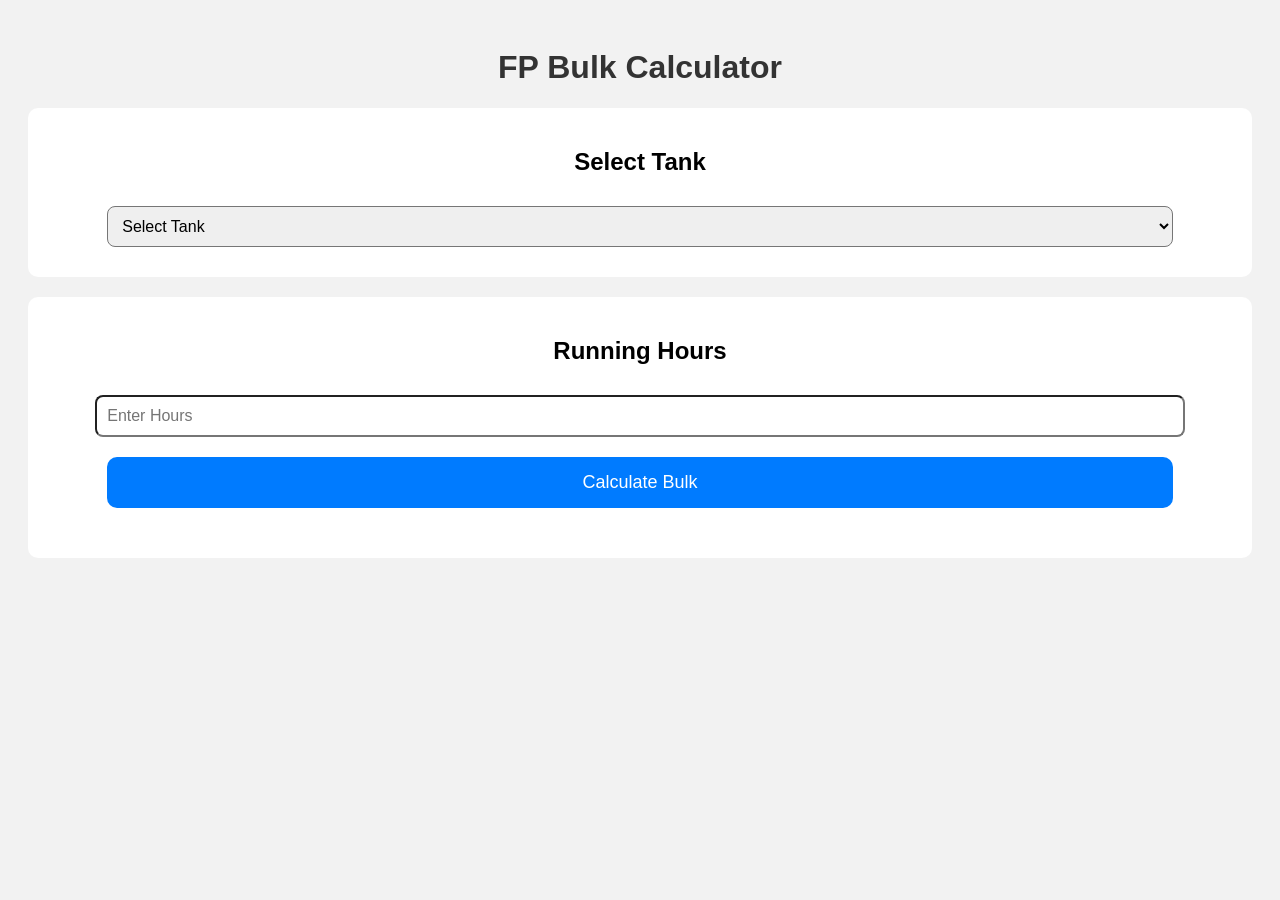
==== index.html @ 9bfe285d "Update index.html" ====
<!DOCTYPE html>
<html>
<head>
  <title>FP Bulk Calculator</title>

  <style>

    body{
      font-family: Arial;
      background:#f2f2f2;
      padding:20px;
      text-align:center;
    }

    h1{
      color:#333;
    }

    .section{
      background:white;
      padding:20px;
      margin-top:20px;
      border-radius:10px;
    }

    button{
      width:90%;
      padding:15px;
      margin:10px;
      font-size:18px;
      border:none;
      border-radius:10px;
      background:#007bff;
      color:white;
    }

    select,input{
      width:90%;
      padding:10px;
      margin:10px;
      font-size:16px;
      border-radius:8px;
    }

    label{
      display:block;
      margin-top:15px;
      font-size:18px;
    }

    .skuBox{
      margin-bottom:20px;
    }

    #result{
      font-size:24px;
      font-weight:bold;
      color:green;
      margin-top:20px;
    }

  </style>
</head>

<body>

<h1>FP Bulk Calculator</h1>

<div class="section">

  <h2>Select Tank</h2>

  <select id="tankSelect" onchange="showLines()">
    <option value="">Select Tank</option>
    <option value="fp01">FP01</option>
    <option value="fp02">FP02 / Ronchi</option>
    <option value="fp03">FP03</option>
  </select>

</div>

<!-- FP01 -->
<div class="section" id="fp01" style="display:none;">

  <h2>FP01 Lines</h2>

  <div class="skuBox">
    <label>Pouch01</label>
    <select class="sku">
      <option value="0">Select SKU</option>
      <option value="3900">0.5kg (130)</option>
      <option value="6630">0.85kg (130)</option>
      <option value="2400">1kg (40)</option>
      <option value="7800">1kg (130)</option>
      <option value="3720">2kg (31)</option>
      <option value="8250">2.5kg (55)</option>
      <option value="4500">3kg (25)</option>
      <option value="4800">3.2kg (25)</option>
      <option value="5040">4kg (21)</option>
    </select>
  </div>

  <div class="skuBox">
    <label>Pouch02</label>
    <select class="sku">
      <option value="0">Select SKU</option>
      <option value="3900">0.5kg (130)</option>
      <option value="6630">0.85kg (130)</option>
      <option value="2400">1kg (40)</option>
      <option value="7800">1kg (130)</option>
      <option value="3720">2kg (31)</option>
      <option value="8250">2.5kg (55)</option>
      <option value="4500">3kg (25)</option>
      <option value="4800">3.2kg (25)</option>
      <option value="5040">4kg (21)</option>
    </select>
  </div>

  <div class="skuBox">
    <label>Pouch03</label>
    <select class="sku">
      <option value="0">Select SKU</option>
      <option value="3900">0.5kg (130)</option>
      <option value="6630">0.85kg (130)</option>
      <option value="2400">1kg (40)</option>
      <option value="7800">1kg (130)</option>
      <option value="3720">2kg (31)</option>
      <option value="8250">2.5kg (55)</option>
      <option value="4500">3kg (25)</option>
      <option value="4800">3.2kg (25)</option>
      <option value="5040">4kg (21)</option>
    </select>
  </div>

</div>

<!-- FP02 -->
<div class="section" id="fp02" style="display:none;">

  <h2>FP02 / Ronchi</h2>

  <div class="skuBox">
    <label>Ronchi Filler</label>
    <select class="sku">
      <option value="0">Select SKU</option>
      <option value="165">0.05kg (55)</option>
      <option value="300">0.05kg (100)</option>
    </select>
  </div>

  <div class="skuBox">
    <label>Sachet01</label>
    <select class="sku">
      <option value="0">Select SKU</option>
      <option value="165">0.05kg (55)</option>
      <option value="300">0.05kg (100)</option>
    </select>
  </div>

  <div class="skuBox">
    <label>Sachet02</label>
    <select class="sku">
      <option value="0">Select SKU</option>
      <option value="165">0.05kg (55)</option>
      <option value="300">0.05kg (100)</option>
    </select>
  </div>

  <div class="skuBox">
    <label>Sachet03</label>
    <select class="sku">
      <option value="0">Select SKU</option>
      <option value="165">0.05kg (55)</option>
      <option value="300">0.05kg (100)</option>
    </select>
  </div>

</div>

<!-- FP03 -->
<div class="section" id="fp03" style="display:none;">

  <h2>FP03 Lines</h2>

  <div class="skuBox">
    <label>Pouch04</label>
    <select class="sku">
      <option value="0">Select SKU</option>
      <option value="3900">0.5kg (130)</option>
      <option value="6630">0.85kg (130)</option>
      <option value="2400">1kg (40)</option>
      <option value="7800">1kg (130)</option>
      <option value="3720">2kg (31)</option>
      <option value="8250">2.5kg (55)</option>
      <option value="4500">3kg (25)</option>
      <option value="4800">3.2kg (25)</option>
      <option value="5040">4kg (21)</option>
    </select>
  </div>

  <div class="skuBox">
    <label>Pouch05</label>
    <select class="sku">
      <option value="0">Select SKU</option>
      <option value="3900">0.5kg (130)</option>
      <option value="6630">0.85kg (130)</option>
      <option value="2400">1kg (40)</option>
      <option value="7800">1kg (130)</option>
      <option value="3720">2kg (31)</option>
      <option value="8250">2.5kg (55)</option>
      <option value="4500">3kg (25)</option>
      <option value="4800">3.2kg (25)</option>
      <option value="5040">4kg (21)</option>
    </select>
  </div>

  <div class="skuBox">
    <label>Pouch06</label>
    <select class="sku">
      <option value="0">Select SKU</option>
      <option value="3900">0.5kg (130)</option>
      <option value="6630">0.85kg (130)</option>
      <option value="2400">1kg (40)</option>
      <option value="7800">1kg (130)</option>
      <option value="3720">2kg (31)</option>
      <option value="8250">2.5kg (55)</option>
      <option value="4500">3kg (25)</option>
      <option value="4800">3.2kg (25)</option>
      <option value="5040">4kg (21)</option>
    </select>
  </div>

</div>

<!-- Hours -->
<div class="section">

  <h2>Running Hours</h2>

  <input type="number" id="hours" placeholder="Enter Hours">

  <button onclick="calculateBulk()">Calculate Bulk</button>

  <div id="result"></div>

</div>

<script>

function showLines(){

  document.getElementById("fp01").style.display = "none";
  document.getElementById("fp02").style.display = "none";
  document.getElementById("fp03").style.display = "none";

  let tank = document.getElementById("tankSelect").value;

  if(tank){
    document.getElementById(tank).style.display = "block";
  }

}

function calculateBulk(){

  let hours = Number(document.getElementById("hours").value);

  let total = 0;

  let allSku = document.querySelectorAll(".sku");

  allSku.forEach(function(dropdown){

    total += Number(dropdown.value);

  });

  total = total * hours;

  let mt = total / 1000;

  document.getElementById("result").innerHTML =
    "Total Bulk = " + total.toLocaleString() + " KG<br><br>" +
    "Total Bulk = " + mt.toFixed(2) + " MT";

}

</script>

</body>
</html>
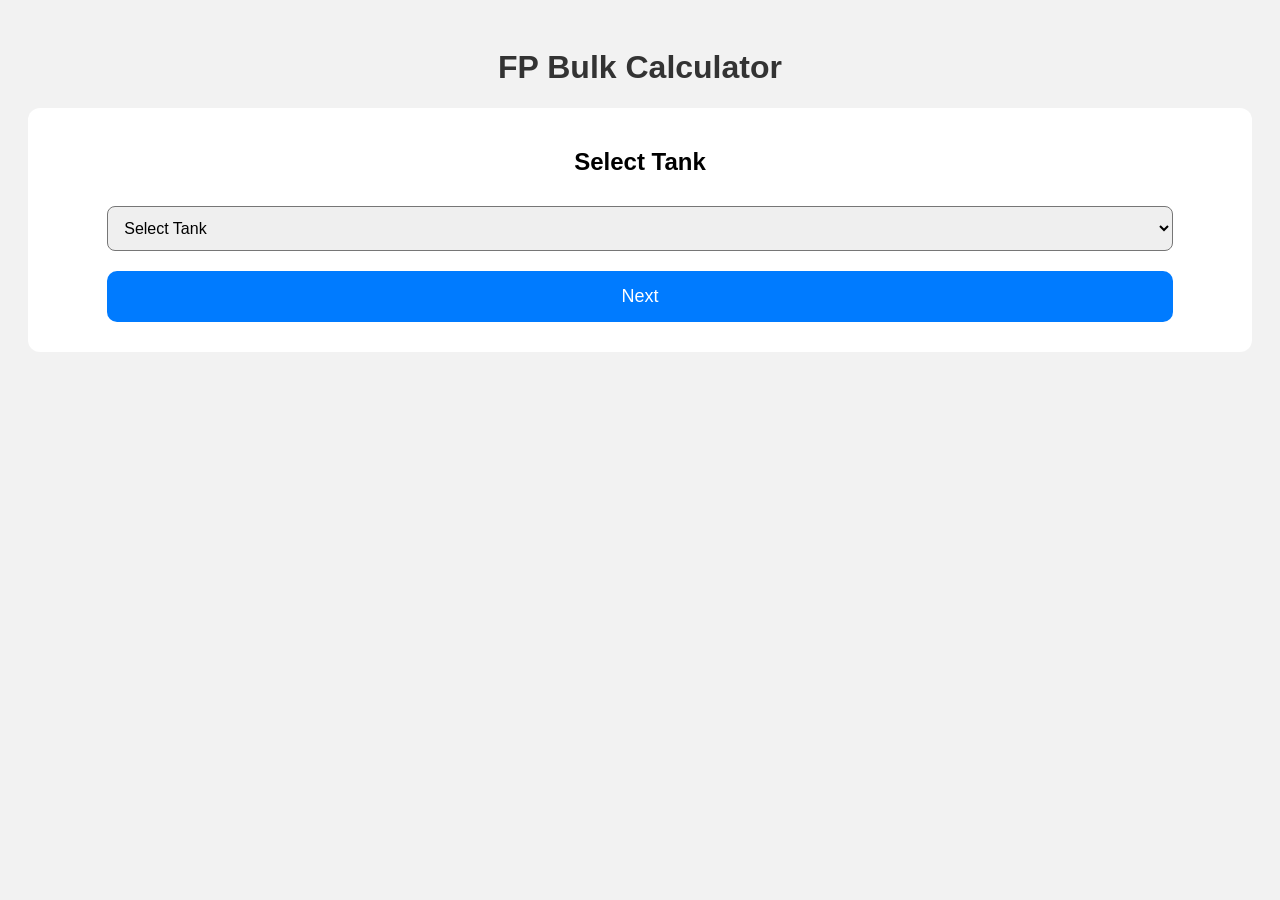
==== commit a0163261: "Update index.html" ====
--- a/index.html
+++ b/index.html
@@ -16,11 +16,11 @@
       color:#333;
     }
 
-    .section{
+    .box{
       background:white;
       padding:20px;
       margin-top:20px;
-      border-radius:10px;
+      border-radius:12px;
     }
 
     button{
@@ -36,7 +36,7 @@
 
     select,input{
       width:90%;
-      padding:10px;
+      padding:12px;
       margin:10px;
       font-size:16px;
       border-radius:8px;
@@ -44,18 +44,14 @@
 
     label{
       display:block;
-      margin-top:15px;
+      margin:10px;
       font-size:18px;
-    }
-
-    .skuBox{
-      margin-bottom:20px;
     }
 
     #result{
       font-size:24px;
+      color:green;
       font-weight:bold;
-      color:green;
       margin-top:20px;
     }
 
@@ -66,180 +62,66 @@
 
 <h1>FP Bulk Calculator</h1>
 
-<div class="section">
+<!-- STEP 1 -->
+
+<div class="box" id="step1">
 
   <h2>Select Tank</h2>
 
-  <select id="tankSelect" onchange="showLines()">
+  <select id="tank">
+
     <option value="">Select Tank</option>
     <option value="fp01">FP01</option>
     <option value="fp02">FP02 / Ronchi</option>
     <option value="fp03">FP03</option>
+
   </select>
 
-</div>
-
-<!-- FP01 -->
-<div class="section" id="fp01" style="display:none;">
-
-  <h2>FP01 Lines</h2>
-
-  <div class="skuBox">
-    <label>Pouch01</label>
-    <select class="sku">
-      <option value="0">Select SKU</option>
-      <option value="3900">0.5kg (130)</option>
-      <option value="6630">0.85kg (130)</option>
-      <option value="2400">1kg (40)</option>
-      <option value="7800">1kg (130)</option>
-      <option value="3720">2kg (31)</option>
-      <option value="8250">2.5kg (55)</option>
-      <option value="4500">3kg (25)</option>
-      <option value="4800">3.2kg (25)</option>
-      <option value="5040">4kg (21)</option>
-    </select>
-  </div>
-
-  <div class="skuBox">
-    <label>Pouch02</label>
-    <select class="sku">
-      <option value="0">Select SKU</option>
-      <option value="3900">0.5kg (130)</option>
-      <option value="6630">0.85kg (130)</option>
-      <option value="2400">1kg (40)</option>
-      <option value="7800">1kg (130)</option>
-      <option value="3720">2kg (31)</option>
-      <option value="8250">2.5kg (55)</option>
-      <option value="4500">3kg (25)</option>
-      <option value="4800">3.2kg (25)</option>
-      <option value="5040">4kg (21)</option>
-    </select>
-  </div>
-
-  <div class="skuBox">
-    <label>Pouch03</label>
-    <select class="sku">
-      <option value="0">Select SKU</option>
-      <option value="3900">0.5kg (130)</option>
-      <option value="6630">0.85kg (130)</option>
-      <option value="2400">1kg (40)</option>
-      <option value="7800">1kg (130)</option>
-      <option value="3720">2kg (31)</option>
-      <option value="8250">2.5kg (55)</option>
-      <option value="4500">3kg (25)</option>
-      <option value="4800">3.2kg (25)</option>
-      <option value="5040">4kg (21)</option>
-    </select>
-  </div>
-
-</div>
-
-<!-- FP02 -->
-<div class="section" id="fp02" style="display:none;">
-
-  <h2>FP02 / Ronchi</h2>
-
-  <div class="skuBox">
-    <label>Ronchi Filler</label>
-    <select class="sku">
-      <option value="0">Select SKU</option>
-      <option value="165">0.05kg (55)</option>
-      <option value="300">0.05kg (100)</option>
-    </select>
-  </div>
-
-  <div class="skuBox">
-    <label>Sachet01</label>
-    <select class="sku">
-      <option value="0">Select SKU</option>
-      <option value="165">0.05kg (55)</option>
-      <option value="300">0.05kg (100)</option>
-    </select>
-  </div>
-
-  <div class="skuBox">
-    <label>Sachet02</label>
-    <select class="sku">
-      <option value="0">Select SKU</option>
-      <option value="165">0.05kg (55)</option>
-      <option value="300">0.05kg (100)</option>
-    </select>
-  </div>
-
-  <div class="skuBox">
-    <label>Sachet03</label>
-    <select class="sku">
-      <option value="0">Select SKU</option>
-      <option value="165">0.05kg (55)</option>
-      <option value="300">0.05kg (100)</option>
-    </select>
-  </div>
-
-</div>
-
-<!-- FP03 -->
-<div class="section" id="fp03" style="display:none;">
-
-  <h2>FP03 Lines</h2>
-
-  <div class="skuBox">
-    <label>Pouch04</label>
-    <select class="sku">
-      <option value="0">Select SKU</option>
-      <option value="3900">0.5kg (130)</option>
-      <option value="6630">0.85kg (130)</option>
-      <option value="2400">1kg (40)</option>
-      <option value="7800">1kg (130)</option>
-      <option value="3720">2kg (31)</option>
-      <option value="8250">2.5kg (55)</option>
-      <option value="4500">3kg (25)</option>
-      <option value="4800">3.2kg (25)</option>
-      <option value="5040">4kg (21)</option>
-    </select>
-  </div>
-
-  <div class="skuBox">
-    <label>Pouch05</label>
-    <select class="sku">
-      <option value="0">Select SKU</option>
-      <option value="3900">0.5kg (130)</option>
-      <option value="6630">0.85kg (130)</option>
-      <option value="2400">1kg (40)</option>
-      <option value="7800">1kg (130)</option>
-      <option value="3720">2kg (31)</option>
-      <option value="8250">2.5kg (55)</option>
-      <option value="4500">3kg (25)</option>
-      <option value="4800">3.2kg (25)</option>
-      <option value="5040">4kg (21)</option>
-    </select>
-  </div>
-
-  <div class="skuBox">
-    <label>Pouch06</label>
-    <select class="sku">
-      <option value="0">Select SKU</option>
-      <option value="3900">0.5kg (130)</option>
-      <option value="6630">0.85kg (130)</option>
-      <option value="2400">1kg (40)</option>
-      <option value="7800">1kg (130)</option>
-      <option value="3720">2kg (31)</option>
-      <option value="8250">2.5kg (55)</option>
-      <option value="4500">3kg (25)</option>
-      <option value="4800">3.2kg (25)</option>
-      <option value="5040">4kg (21)</option>
-    </select>
-  </div>
-
-</div>
-
-<!-- Hours -->
-<div class="section">
-
-  <h2>Running Hours</h2>
+  <button onclick="goToLines()">Next</button>
+
+</div>
+
+<!-- STEP 2 -->
+
+<div class="box" id="step2" style="display:none;">
+
+  <h2>Select Running Lines</h2>
+
+  <div id="lineContainer"></div>
+
+  <button onclick="goToSKU()">Next</button>
+
+</div>
+
+<!-- STEP 3 -->
+
+<div class="box" id="step3" style="display:none;">
+
+  <h2>Select SKU</h2>
+
+  <div id="skuContainer"></div>
+
+  <button onclick="goToHours()">Next</button>
+
+</div>
+
+<!-- STEP 4 -->
+
+<div class="box" id="step4" style="display:none;">
+
+  <h2>Enter Running Hours</h2>
 
   <input type="number" id="hours" placeholder="Enter Hours">
 
-  <button onclick="calculateBulk()">Calculate Bulk</button>
+  <button onclick="calculateBulk()">Calculate</button>
+
+</div>
+
+<!-- RESULT -->
+
+<div class="box" id="step5" style="display:none;">
+
+  <h2>Result</h2>
 
   <div id="result"></div>
 
@@ -247,31 +129,153 @@
 
 <script>
 
-function showLines(){
-
-  document.getElementById("fp01").style.display = "none";
-  document.getElementById("fp02").style.display = "none";
-  document.getElementById("fp03").style.display = "none";
-
-  let tank = document.getElementById("tankSelect").value;
-
-  if(tank){
-    document.getElementById(tank).style.display = "block";
+const lineData = {
+
+  fp01: ["Pouch01","Pouch02","Pouch03"],
+
+  fp02: ["Ronchi Filler","Sachet01","Sachet02","Sachet03"],
+
+  fp03: ["Pouch04","Pouch05","Pouch06"]
+
+};
+
+const skuOptions = `
+
+<option value="0">Select SKU</option>
+
+<option value="165">0.05kg (55)</option>
+<option value="300">0.05kg (100)</option>
+
+<option value="3900">0.5kg (130)</option>
+
+<option value="6630">0.85kg (130)</option>
+
+<option value="2400">1kg (40)</option>
+
+<option value="7800">1kg (130)</option>
+
+<option value="3720">2kg (31)</option>
+
+<option value="8250">2.5kg (55)</option>
+
+<option value="4500">3kg (25)</option>
+
+<option value="4800">3.2kg (25)</option>
+
+<option value="5040">4kg (21)</option>
+
+`;
+
+let selectedLines = [];
+
+function goToLines(){
+
+  let tank = document.getElementById("tank").value;
+
+  if(tank == ""){
+    alert("Select Tank");
+    return;
   }
 
+  document.getElementById("step2").style.display = "block";
+
+  let lines = lineData[tank];
+
+  let html = "";
+
+  lines.forEach(function(line){
+
+    html += `
+      <label>
+      <input type="checkbox" value="${line}">
+      ${line}
+      </label>
+    `;
+
+  });
+
+  document.getElementById("lineContainer").innerHTML = html;
+
 }
 
+function goToSKU(){
+
+  selectedLines = [];
+
+  let checkboxes = document.querySelectorAll("#lineContainer input[type='checkbox']:checked");
+
+  if(checkboxes.length == 0){
+    alert("Select At Least One Line");
+    return;
+  }
+
+  checkboxes.forEach(function(cb){
+
+    selectedLines.push(cb.value);
+
+  });
+
+  document.getElementById("step3").style.display = "block";
+
+  let html = "";
+
+  selectedLines.forEach(function(line,index){
+
+    html += `
+      <label>${line}</label>
+
+      <select class="skuSelect">
+
+      ${skuOptions}
+
+      </select>
+    `;
+
+  });
+
+  document.getElementById("skuContainer").innerHTML = html;
+
+}
+
+function goToHours(){
+
+  let allSku = document.querySelectorAll(".skuSelect");
+
+  let valid = true;
+
+  allSku.forEach(function(drop){
+
+    if(drop.value == "0"){
+      valid = false;
+    }
+
+  });
+
+  if(!valid){
+    alert("Select SKU For All Lines");
+    return;
+  }
+
+  document.getElementById("step4").style.display = "block";
+
+}
+
 function calculateBulk(){
 
   let hours = Number(document.getElementById("hours").value);
 
+  if(hours <= 0){
+    alert("Enter Valid Hours");
+    return;
+  }
+
   let total = 0;
 
-  let allSku = document.querySelectorAll(".sku");
-
-  allSku.forEach(function(dropdown){
-
-    total += Number(dropdown.value);
+  let allSku = document.querySelectorAll(".skuSelect");
+
+  allSku.forEach(function(drop){
+
+    total += Number(drop.value);
 
   });
 
@@ -279,9 +283,17 @@
 
   let mt = total / 1000;
 
+  document.getElementById("step5").style.display = "block";
+
   document.getElementById("result").innerHTML =
-    "Total Bulk = " + total.toLocaleString() + " KG<br><br>" +
-    "Total Bulk = " + mt.toFixed(2) + " MT";
+
+  "Total Bulk = " +
+  total.toLocaleString() +
+  " KG <br><br>" +
+
+  "Total Bulk = " +
+  mt.toFixed(2) +
+  " MT";
 
 }
 
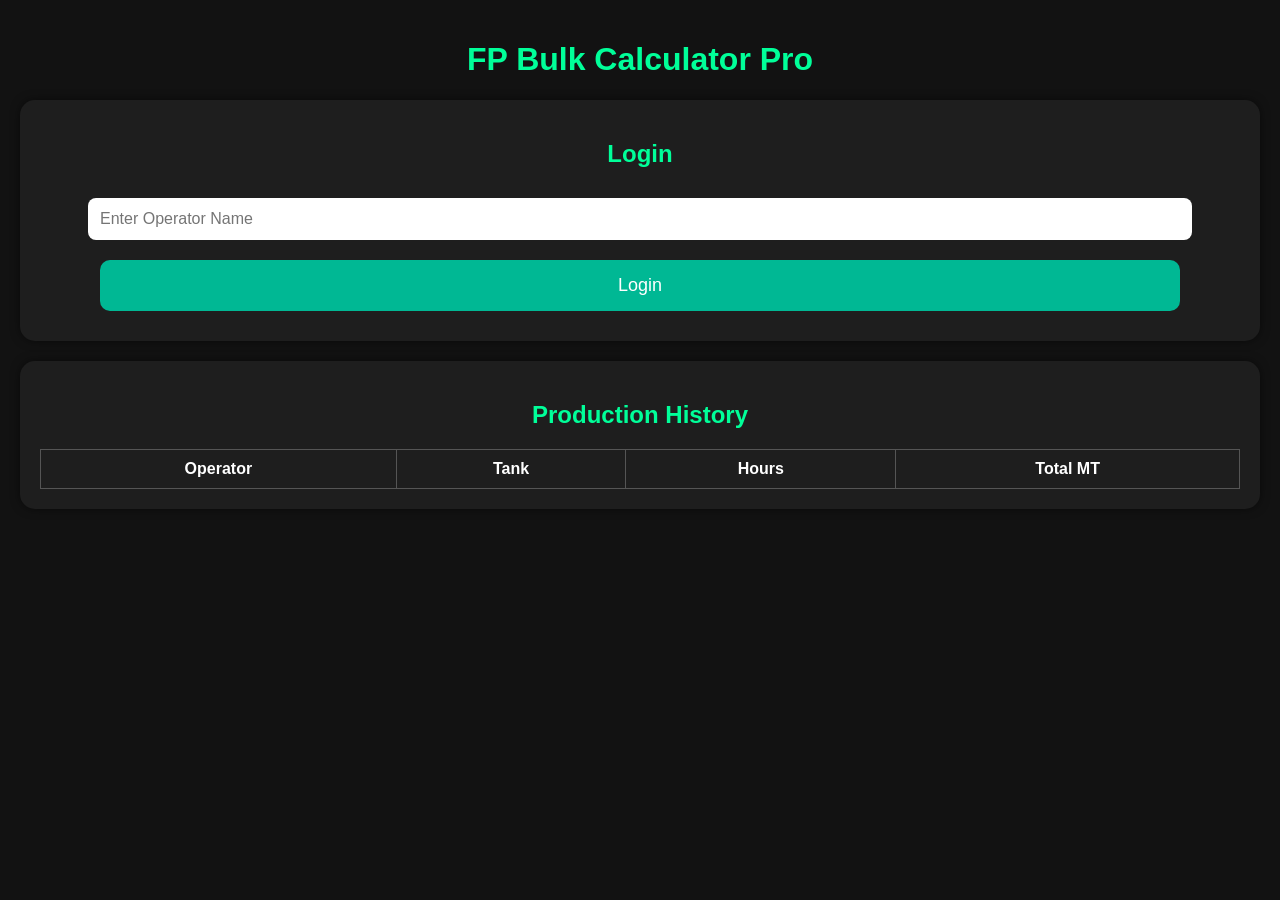
==== commit 92d61fd2: "Update index.html" ====
--- a/index.html
+++ b/index.html
@@ -1,26 +1,29 @@
 <!DOCTYPE html>
 <html>
 <head>
-  <title>FP Bulk Calculator</title>
+  <title>FP Bulk Calculator Pro</title>
 
   <style>
 
     body{
       font-family: Arial;
-      background:#f2f2f2;
+      background:#121212;
+      color:white;
       padding:20px;
       text-align:center;
-    }
-
-    h1{
-      color:#333;
+      margin:0;
+    }
+
+    h1,h2,h3{
+      color:#00ff99;
     }
 
     .box{
-      background:white;
+      background:#1e1e1e;
       padding:20px;
       margin-top:20px;
-      border-radius:12px;
+      border-radius:15px;
+      box-shadow:0 0 10px rgba(0,0,0,0.5);
     }
 
     button{
@@ -30,8 +33,13 @@
       font-size:18px;
       border:none;
       border-radius:10px;
-      background:#007bff;
+      background:#00b894;
       color:white;
+      cursor:pointer;
+    }
+
+    button:hover{
+      background:#019875;
     }
 
     select,input{
@@ -40,6 +48,7 @@
       margin:10px;
       font-size:16px;
       border-radius:8px;
+      border:none;
     }
 
     label{
@@ -49,10 +58,24 @@
     }
 
     #result{
-      font-size:24px;
-      color:green;
-      font-weight:bold;
+      text-align:left;
+      padding:10px;
+      line-height:1.8;
+      font-size:18px;
+    }
+
+    table{
+      width:100%;
+      border-collapse:collapse;
       margin-top:20px;
+    }
+
+    table,th,td{
+      border:1px solid #555;
+    }
+
+    th,td{
+      padding:10px;
     }
 
   </style>
@@ -60,19 +83,34 @@
 
 <body>
 
-<h1>FP Bulk Calculator</h1>
+<h1>FP Bulk Calculator Pro</h1>
+
+<!-- LOGIN -->
+
+<div class="box" id="loginBox">
+
+  <h2>Login</h2>
+
+  <input type="text" id="operatorName" placeholder="Enter Operator Name">
+
+  <button onclick="login()">Login</button>
+
+</div>
 
 <!-- STEP 1 -->
 
-<div class="box" id="step1">
+<div class="box" id="step1" style="display:none;">
 
   <h2>Select Tank</h2>
 
   <select id="tank">
 
     <option value="">Select Tank</option>
+
     <option value="fp01">FP01</option>
+
     <option value="fp02">FP02 / Ronchi</option>
+
     <option value="fp03">FP03</option>
 
   </select>
@@ -89,6 +127,8 @@
 
   <div id="lineContainer"></div>
 
+  <button onclick="backTo1()">Back</button>
+
   <button onclick="goToSKU()">Next</button>
 
 </div>
@@ -101,6 +141,8 @@
 
   <div id="skuContainer"></div>
 
+  <button onclick="backTo2()">Back</button>
+
   <button onclick="goToHours()">Next</button>
 
 </div>
@@ -109,10 +151,12 @@
 
 <div class="box" id="step4" style="display:none;">
 
-  <h2>Enter Running Hours</h2>
+  <h2>Running Hours</h2>
 
   <input type="number" id="hours" placeholder="Enter Hours">
 
+  <button onclick="backTo3()">Back</button>
+
   <button onclick="calculateBulk()">Calculate</button>
 
 </div>
@@ -121,21 +165,54 @@
 
 <div class="box" id="step5" style="display:none;">
 
-  <h2>Result</h2>
+  <h2>Production Result</h2>
 
   <div id="result"></div>
 
+  <button onclick="downloadPDF()">Download PDF</button>
+
+  <button onclick="downloadExcel()">Download Excel</button>
+
+  <button onclick="resetAll()">Reset</button>
+
+</div>
+
+<!-- HISTORY -->
+
+<div class="box">
+
+  <h2>Production History</h2>
+
+  <table>
+
+    <thead>
+
+      <tr>
+
+        <th>Operator</th>
+        <th>Tank</th>
+        <th>Hours</th>
+        <th>Total MT</th>
+
+      </tr>
+
+    </thead>
+
+    <tbody id="historyTable"></tbody>
+
+  </table>
+
 </div>
 
 <script>
 
 const lineData = {
 
-  fp01: ["Pouch01","Pouch02","Pouch03"],
-
-  fp02: ["Ronchi Filler","Sachet01","Sachet02","Sachet03"],
-
-  fp03: ["Pouch04","Pouch05","Pouch06"]
+  fp01:["Pouch01","Pouch02","Pouch03"],
+
+  fp02:["Ronchi Filler","Sachet01","Sachet02","Sachet03"],
+
+  fp03:["Pouch04","Pouch05","Pouch06"]
 
 };
 
@@ -167,6 +244,25 @@
 `;
 
 let selectedLines = [];
+
+let operator = "";
+
+let finalResultText = "";
+
+function login(){
+
+  operator = document.getElementById("operatorName").value;
+
+  if(operator == ""){
+    alert("Enter Operator Name");
+    return;
+  }
+
+  document.getElementById("loginBox").style.display = "none";
+
+  document.getElementById("step1").style.display = "block";
+
+}
 
 function goToLines(){
 
@@ -219,7 +315,7 @@
 
   let html = "";
 
-  selectedLines.forEach(function(line,index){
+  selectedLines.forEach(function(line){
 
     html += `
       <label>${line}</label>
@@ -271,29 +367,122 @@
 
   let total = 0;
 
+  let summary = "";
+
   let allSku = document.querySelectorAll(".skuSelect");
 
-  allSku.forEach(function(drop){
+  allSku.forEach(function(drop,index){
 
     total += Number(drop.value);
 
+    let skuName = drop.options[drop.selectedIndex].text;
+
+    summary += `
+      ${selectedLines[index]} → ${skuName}<br>
+    `;
+
   });
 
   total = total * hours;
 
   let mt = total / 1000;
 
+  mt = mt.toFixed(2);
+
+  let tank = document.getElementById("tank").value.toUpperCase();
+
+  finalResultText = `
+
+    Operator : ${operator}<br><br>
+
+    Tank : ${tank}<br><br>
+
+    ${summary}<br>
+
+    Running Hours : ${hours}<br><br>
+
+    Total Bulk :
+    ${total.toLocaleString()} KG<br><br>
+
+    Total Bulk :
+    ${mt} MT
+
+  `;
+
   document.getElementById("step5").style.display = "block";
 
-  document.getElementById("result").innerHTML =
-
-  "Total Bulk = " +
-  total.toLocaleString() +
-  " KG <br><br>" +
-
-  "Total Bulk = " +
-  mt.toFixed(2) +
-  " MT";
+  document.getElementById("result").innerHTML = finalResultText;
+
+  addHistory(operator,tank,hours,mt);
+
+}
+
+function addHistory(operator,tank,hours,mt){
+
+  let row = `
+    <tr>
+      <td>${operator}</td>
+      <td>${tank}</td>
+      <td>${hours}</td>
+      <td>${mt}</td>
+    </tr>
+  `;
+
+  document.getElementById("historyTable").innerHTML += row;
+
+}
+
+function resetAll(){
+
+  location.reload();
+
+}
+
+function backTo1(){
+
+  document.getElementById("step2").style.display = "none";
+
+}
+
+function backTo2(){
+
+  document.getElementById("step3").style.display = "none";
+
+}
+
+function backTo3(){
+
+  document.getElementById("step4").style.display = "none";
+
+}
+
+function downloadPDF(){
+
+  let content = document.getElementById("result").innerText;
+
+  let win = window.open();
+
+  win.document.write("<h1>FP Bulk Report</h1>");
+
+  win.document.write("<p>"+content+"</p>");
+
+  win.print();
+
+}
+
+function downloadExcel(){
+
+  let table = document.querySelector("table").outerHTML;
+
+  let url = 'data:application/vnd.ms-excel,' + encodeURIComponent(table);
+
+  let link = document.createElement("a");
+
+  link.href = url;
+
+  link.download = "production_history.xls";
+
+  link.click();
 
 }
 
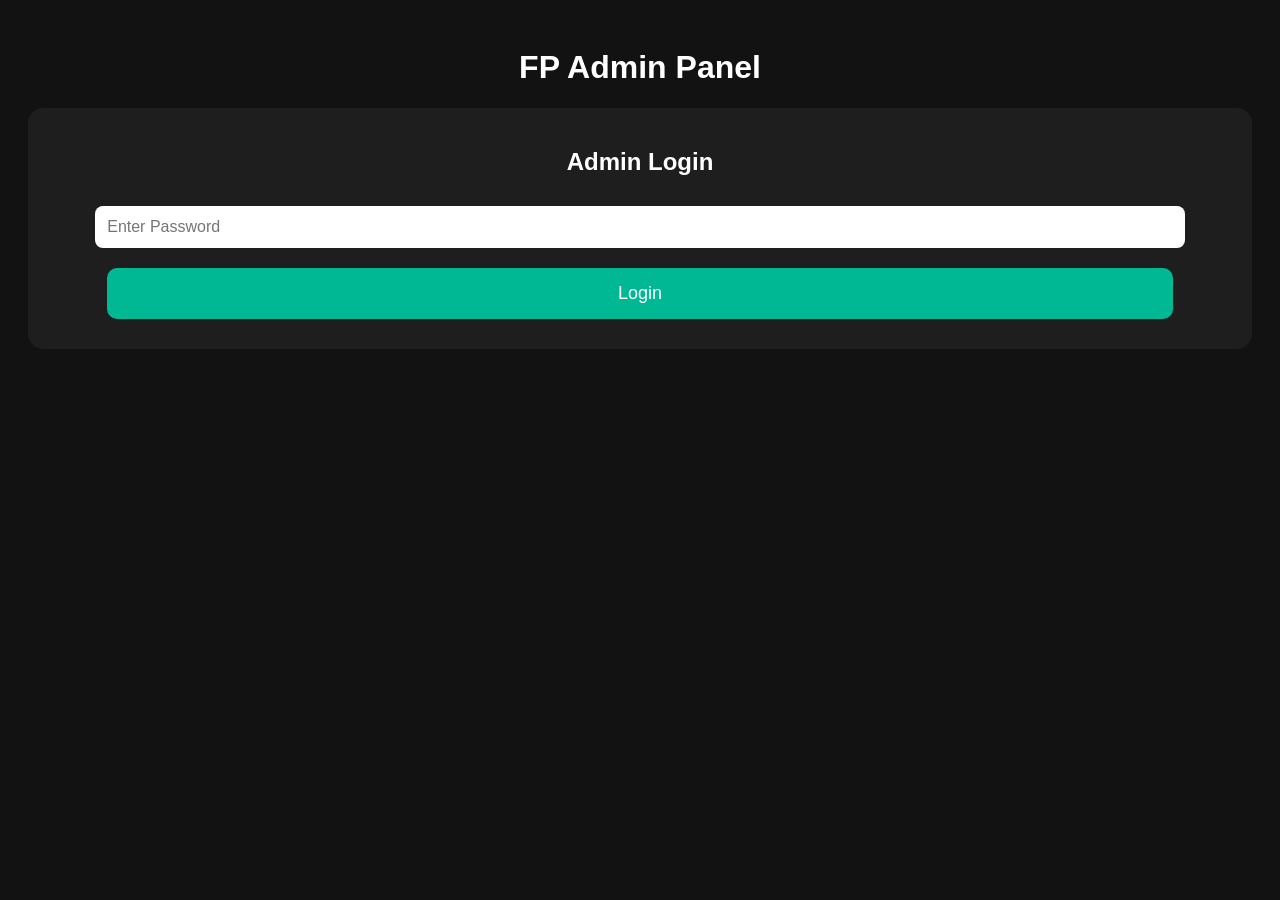
==== commit 403ac7f6: "Update index.html" ====
--- a/index.html
+++ b/index.html
@@ -1,73 +1,49 @@
 <!DOCTYPE html>
 <html>
 <head>
-  <title>FP Bulk Calculator Pro</title>
+  <title>FP Admin Panel</title>
 
   <style>
 
     body{
-      font-family: Arial;
+      font-family:Arial;
       background:#121212;
       color:white;
       padding:20px;
       text-align:center;
-      margin:0;
-    }
-
-    h1,h2,h3{
-      color:#00ff99;
     }
 
     .box{
       background:#1e1e1e;
       padding:20px;
+      border-radius:15px;
       margin-top:20px;
-      border-radius:15px;
-      box-shadow:0 0 10px rgba(0,0,0,0.5);
+    }
+
+    input{
+      width:90%;
+      padding:12px;
+      margin:10px;
+      border:none;
+      border-radius:8px;
+      font-size:16px;
     }
 
     button{
       width:90%;
       padding:15px;
       margin:10px;
-      font-size:18px;
       border:none;
       border-radius:10px;
       background:#00b894;
       color:white;
-      cursor:pointer;
-    }
-
-    button:hover{
-      background:#019875;
-    }
-
-    select,input{
-      width:90%;
-      padding:12px;
-      margin:10px;
-      font-size:16px;
-      border-radius:8px;
-      border:none;
-    }
-
-    label{
-      display:block;
-      margin:10px;
-      font-size:18px;
-    }
-
-    #result{
-      text-align:left;
-      padding:10px;
-      line-height:1.8;
       font-size:18px;
     }
 
     table{
       width:100%;
+      margin-top:20px;
       border-collapse:collapse;
-      margin-top:20px;
     }
 
     table,th,td{
@@ -83,406 +59,182 @@
 
 <body>
 
-<h1>FP Bulk Calculator Pro</h1>
+<h1>FP Admin Panel</h1>
 
 <!-- LOGIN -->
 
 <div class="box" id="loginBox">
 
-  <h2>Login</h2>
-
-  <input type="text" id="operatorName" placeholder="Enter Operator Name">
+  <h2>Admin Login</h2>
+
+  <input type="password" id="password" placeholder="Enter Password">
 
   <button onclick="login()">Login</button>
 
 </div>
 
-<!-- STEP 1 -->
-
-<div class="box" id="step1" style="display:none;">
-
-  <h2>Select Tank</h2>
-
-  <select id="tank">
-
-    <option value="">Select Tank</option>
-
-    <option value="fp01">FP01</option>
-
-    <option value="fp02">FP02 / Ronchi</option>
-
-    <option value="fp03">FP03</option>
-
-  </select>
-
-  <button onclick="goToLines()">Next</button>
+<!-- ADMIN PANEL -->
+
+<div class="box" id="adminPanel" style="display:none;">
+
+  <h2>Add New SKU</h2>
+
+  <input type="text" id="skuName" placeholder="SKU Name Example: 5kg (20)">
+
+  <input type="number" id="skuValue" placeholder="KG/Hour Value">
+
+  <button onclick="addSKU()">Add SKU</button>
+
+  <h2>SKU List</h2>
+
+  <table>
+
+    <thead>
+
+      <tr>
+
+        <th>SKU Name</th>
+        <th>KG/Hour</th>
+        <th>Delete</th>
+
+      </tr>
+
+    </thead>
+
+    <tbody id="skuTable"></tbody>
+
+  </table>
 
 </div>
 
-<!-- STEP 2 -->
-
-<div class="box" id="step2" style="display:none;">
-
-  <h2>Select Running Lines</h2>
-
-  <div id="lineContainer"></div>
-
-  <button onclick="backTo1()">Back</button>
-
-  <button onclick="goToSKU()">Next</button>
-
-</div>
-
-<!-- STEP 3 -->
-
-<div class="box" id="step3" style="display:none;">
-
-  <h2>Select SKU</h2>
-
-  <div id="skuContainer"></div>
-
-  <button onclick="backTo2()">Back</button>
-
-  <button onclick="goToHours()">Next</button>
-
-</div>
-
-<!-- STEP 4 -->
-
-<div class="box" id="step4" style="display:none;">
-
-  <h2>Running Hours</h2>
-
-  <input type="number" id="hours" placeholder="Enter Hours">
-
-  <button onclick="backTo3()">Back</button>
-
-  <button onclick="calculateBulk()">Calculate</button>
-
-</div>
-
-<!-- RESULT -->
-
-<div class="box" id="step5" style="display:none;">
-
-  <h2>Production Result</h2>
-
-  <div id="result"></div>
-
-  <button onclick="downloadPDF()">Download PDF</button>
-
-  <button onclick="downloadExcel()">Download Excel</button>
-
-  <button onclick="resetAll()">Reset</button>
-
-</div>
-
-<!-- HISTORY -->
-
-<div class="box">
-
-  <h2>Production History</h2>
-
-  <table>
-
-    <thead>
+<script>
+
+const adminPassword = "admin123";
+
+let skuData = JSON.parse(localStorage.getItem("skuData")) || [
+
+  {name:"0.05kg (55)",value:165},
+  {name:"0.05kg (100)",value:300},
+
+  {name:"0.5kg (130)",value:3900},
+
+  {name:"0.85kg (130)",value:6630},
+
+  {name:"1kg (40)",value:2400},
+  {name:"1kg (130)",value:7800},
+
+  {name:"2kg (31)",value:3720},
+
+  {name:"2.5kg (55)",value:8250},
+
+  {name:"3kg (25)",value:4500},
+
+  {name:"3.2kg (25)",value:4800},
+
+  {name:"4kg (21)",value:5040}
+
+];
+
+function login(){
+
+  let pass = document.getElementById("password").value;
+
+  if(pass == adminPassword){
+
+    document.getElementById("loginBox").style.display = "none";
+
+    document.getElementById("adminPanel").style.display = "block";
+
+    showSKU();
+
+  }
+
+  else{
+
+    alert("Wrong Password");
+
+  }
+
+}
+
+function addSKU(){
+
+  let name = document.getElementById("skuName").value;
+
+  let value = document.getElementById("skuValue").value;
+
+  if(name == "" || value == ""){
+
+    alert("Fill All Fields");
+
+    return;
+
+  }
+
+  skuData.push({
+
+    name:name,
+    value:value
+
+  });
+
+  saveData();
+
+  showSKU();
+
+  document.getElementById("skuName").value = "";
+
+  document.getElementById("skuValue").value = "";
+
+}
+
+function showSKU(){
+
+  let html = "";
+
+  skuData.forEach(function(item,index){
+
+    html += `
 
       <tr>
 
-        <th>Operator</th>
-        <th>Tank</th>
-        <th>Hours</th>
-        <th>Total MT</th>
+        <td>${item.name}</td>
+
+        <td>${item.value}</td>
+
+        <td>
+
+          <button onclick="deleteSKU(${index})">
+
+          Delete
+
+          </button>
+
+        </td>
 
       </tr>
 
-    </thead>
-
-    <tbody id="historyTable"></tbody>
-
-  </table>
-
-</div>
-
-<script>
-
-const lineData = {
-
-  fp01:["Pouch01","Pouch02","Pouch03"],
-
-  fp02:["Ronchi Filler","Sachet01","Sachet02","Sachet03"],
-
-  fp03:["Pouch04","Pouch05","Pouch06"]
-
-};
-
-const skuOptions = `
-
-<option value="0">Select SKU</option>
-
-<option value="165">0.05kg (55)</option>
-<option value="300">0.05kg (100)</option>
-
-<option value="3900">0.5kg (130)</option>
-
-<option value="6630">0.85kg (130)</option>
-
-<option value="2400">1kg (40)</option>
-
-<option value="7800">1kg (130)</option>
-
-<option value="3720">2kg (31)</option>
-
-<option value="8250">2.5kg (55)</option>
-
-<option value="4500">3kg (25)</option>
-
-<option value="4800">3.2kg (25)</option>
-
-<option value="5040">4kg (21)</option>
-
-`;
-
-let selectedLines = [];
-
-let operator = "";
-
-let finalResultText = "";
-
-function login(){
-
-  operator = document.getElementById("operatorName").value;
-
-  if(operator == ""){
-    alert("Enter Operator Name");
-    return;
-  }
-
-  document.getElementById("loginBox").style.display = "none";
-
-  document.getElementById("step1").style.display = "block";
-
-}
-
-function goToLines(){
-
-  let tank = document.getElementById("tank").value;
-
-  if(tank == ""){
-    alert("Select Tank");
-    return;
-  }
-
-  document.getElementById("step2").style.display = "block";
-
-  let lines = lineData[tank];
-
-  let html = "";
-
-  lines.forEach(function(line){
-
-    html += `
-      <label>
-      <input type="checkbox" value="${line}">
-      ${line}
-      </label>
     `;
 
   });
 
-  document.getElementById("lineContainer").innerHTML = html;
-
-}
-
-function goToSKU(){
-
-  selectedLines = [];
-
-  let checkboxes = document.querySelectorAll("#lineContainer input[type='checkbox']:checked");
-
-  if(checkboxes.length == 0){
-    alert("Select At Least One Line");
-    return;
-  }
-
-  checkboxes.forEach(function(cb){
-
-    selectedLines.push(cb.value);
-
-  });
-
-  document.getElementById("step3").style.display = "block";
-
-  let html = "";
-
-  selectedLines.forEach(function(line){
-
-    html += `
-      <label>${line}</label>
-
-      <select class="skuSelect">
-
-      ${skuOptions}
-
-      </select>
-    `;
-
-  });
-
-  document.getElementById("skuContainer").innerHTML = html;
-
-}
-
-function goToHours(){
-
-  let allSku = document.querySelectorAll(".skuSelect");
-
-  let valid = true;
-
-  allSku.forEach(function(drop){
-
-    if(drop.value == "0"){
-      valid = false;
-    }
-
-  });
-
-  if(!valid){
-    alert("Select SKU For All Lines");
-    return;
-  }
-
-  document.getElementById("step4").style.display = "block";
-
-}
-
-function calculateBulk(){
-
-  let hours = Number(document.getElementById("hours").value);
-
-  if(hours <= 0){
-    alert("Enter Valid Hours");
-    return;
-  }
-
-  let total = 0;
-
-  let summary = "";
-
-  let allSku = document.querySelectorAll(".skuSelect");
-
-  allSku.forEach(function(drop,index){
-
-    total += Number(drop.value);
-
-    let skuName = drop.options[drop.selectedIndex].text;
-
-    summary += `
-      ${selectedLines[index]} → ${skuName}<br>
-    `;
-
-  });
-
-  total = total * hours;
-
-  let mt = total / 1000;
-
-  mt = mt.toFixed(2);
-
-  let tank = document.getElementById("tank").value.toUpperCase();
-
-  finalResultText = `
-
-    Operator : ${operator}<br><br>
-
-    Tank : ${tank}<br><br>
-
-    ${summary}<br>
-
-    Running Hours : ${hours}<br><br>
-
-    Total Bulk :
-    ${total.toLocaleString()} KG<br><br>
-
-    Total Bulk :
-    ${mt} MT
-
-  `;
-
-  document.getElementById("step5").style.display = "block";
-
-  document.getElementById("result").innerHTML = finalResultText;
-
-  addHistory(operator,tank,hours,mt);
-
-}
-
-function addHistory(operator,tank,hours,mt){
-
-  let row = `
-    <tr>
-      <td>${operator}</td>
-      <td>${tank}</td>
-      <td>${hours}</td>
-      <td>${mt}</td>
-    </tr>
-  `;
-
-  document.getElementById("historyTable").innerHTML += row;
-
-}
-
-function resetAll(){
-
-  location.reload();
-
-}
-
-function backTo1(){
-
-  document.getElementById("step2").style.display = "none";
-
-}
-
-function backTo2(){
-
-  document.getElementById("step3").style.display = "none";
-
-}
-
-function backTo3(){
-
-  document.getElementById("step4").style.display = "none";
-
-}
-
-function downloadPDF(){
-
-  let content = document.getElementById("result").innerText;
-
-  let win = window.open();
-
-  win.document.write("<h1>FP Bulk Report</h1>");
-
-  win.document.write("<p>"+content+"</p>");
-
-  win.print();
-
-}
-
-function downloadExcel(){
-
-  let table = document.querySelector("table").outerHTML;
-
-  let url = 'data:application/vnd.ms-excel,' + encodeURIComponent(table);
-
-  let link = document.createElement("a");
-
-  link.href = url;
-
-  link.download = "production_history.xls";
-
-  link.click();
+  document.getElementById("skuTable").innerHTML = html;
+
+}
+
+function deleteSKU(index){
+
+  skuData.splice(index,1);
+
+  saveData();
+
+  showSKU();
+
+}
+
+function saveData(){
+
+  localStorage.setItem("skuData",JSON.stringify(skuData));
 
 }
 
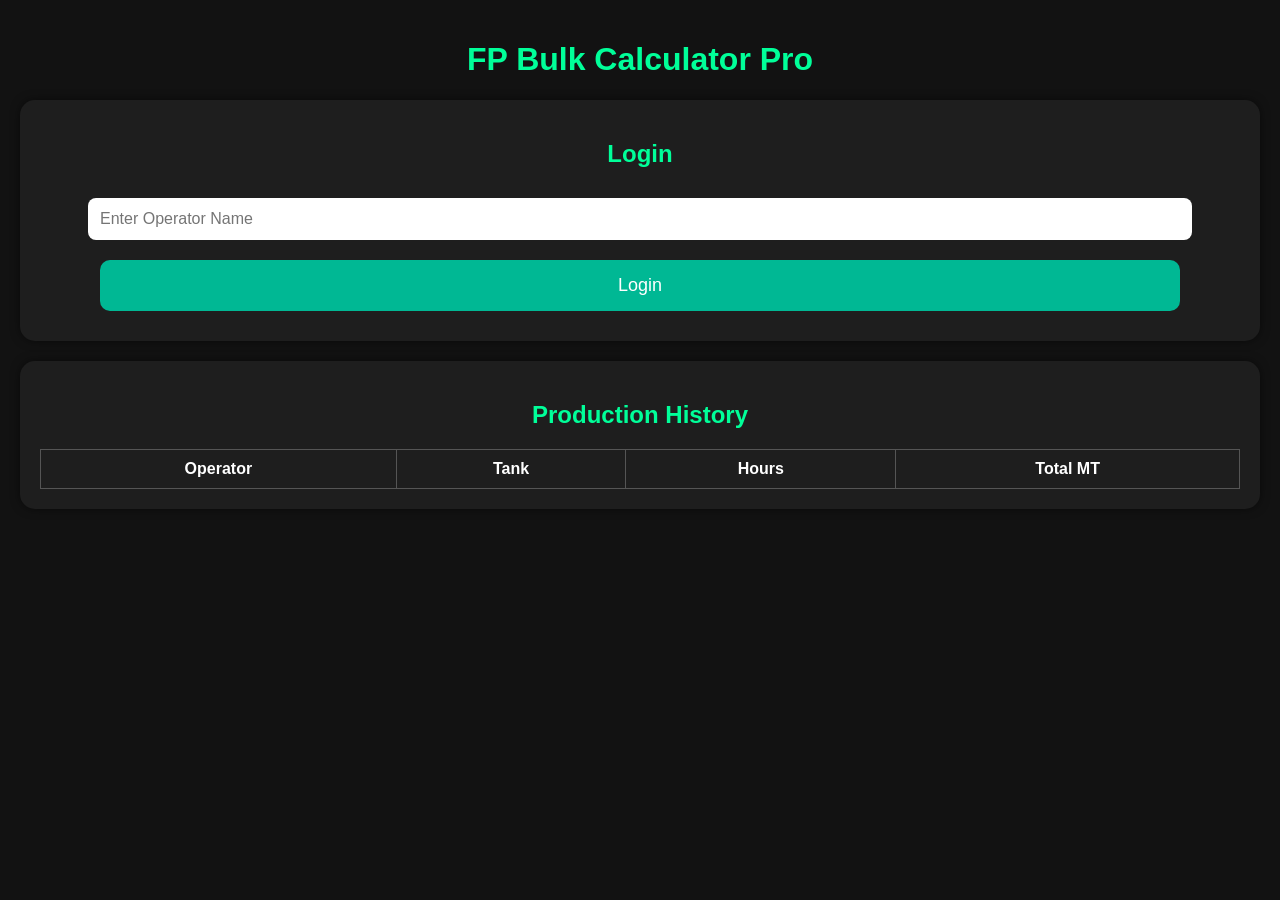
==== commit 3dae1754: "Update index.html" ====
--- a/index.html
+++ b/index.html
@@ -1,49 +1,73 @@
 <!DOCTYPE html>
 <html>
 <head>
-  <title>FP Admin Panel</title>
+  <title>FP Bulk Calculator Pro</title>
 
   <style>
 
     body{
-      font-family:Arial;
+      font-family: Arial;
       background:#121212;
       color:white;
       padding:20px;
       text-align:center;
+      margin:0;
+    }
+
+    h1,h2,h3{
+      color:#00ff99;
     }
 
     .box{
       background:#1e1e1e;
       padding:20px;
+      margin-top:20px;
       border-radius:15px;
-      margin-top:20px;
-    }
-
-    input{
-      width:90%;
-      padding:12px;
-      margin:10px;
-      border:none;
-      border-radius:8px;
-      font-size:16px;
+      box-shadow:0 0 10px rgba(0,0,0,0.5);
     }
 
     button{
       width:90%;
       padding:15px;
       margin:10px;
+      font-size:18px;
       border:none;
       border-radius:10px;
       background:#00b894;
       color:white;
+      cursor:pointer;
+    }
+
+    button:hover{
+      background:#019875;
+    }
+
+    select,input{
+      width:90%;
+      padding:12px;
+      margin:10px;
+      font-size:16px;
+      border-radius:8px;
+      border:none;
+    }
+
+    label{
+      display:block;
+      margin:10px;
+      font-size:18px;
+    }
+
+    #result{
+      text-align:left;
+      padding:10px;
+      line-height:1.8;
       font-size:18px;
     }
 
     table{
       width:100%;
+      border-collapse:collapse;
       margin-top:20px;
-      border-collapse:collapse;
     }
 
     table,th,td{
@@ -59,33 +83,105 @@
 
 <body>
 
-<h1>FP Admin Panel</h1>
+<h1>FP Bulk Calculator Pro</h1>
 
 <!-- LOGIN -->
 
 <div class="box" id="loginBox">
 
-  <h2>Admin Login</h2>
-
-  <input type="password" id="password" placeholder="Enter Password">
+  <h2>Login</h2>
+
+  <input type="text" id="operatorName" placeholder="Enter Operator Name">
 
   <button onclick="login()">Login</button>
 
 </div>
 
-<!-- ADMIN PANEL -->
-
-<div class="box" id="adminPanel" style="display:none;">
-
-  <h2>Add New SKU</h2>
-
-  <input type="text" id="skuName" placeholder="SKU Name Example: 5kg (20)">
-
-  <input type="number" id="skuValue" placeholder="KG/Hour Value">
-
-  <button onclick="addSKU()">Add SKU</button>
-
-  <h2>SKU List</h2>
+<!-- STEP 1 -->
+
+<div class="box" id="step1" style="display:none;">
+
+  <h2>Select Tank</h2>
+
+  <select id="tank">
+
+    <option value="">Select Tank</option>
+
+    <option value="fp01">FP01</option>
+
+    <option value="fp02">FP02 / Ronchi</option>
+
+    <option value="fp03">FP03</option>
+
+  </select>
+
+  <button onclick="goToLines()">Next</button>
+
+</div>
+
+<!-- STEP 2 -->
+
+<div class="box" id="step2" style="display:none;">
+
+  <h2>Select Running Lines</h2>
+
+  <div id="lineContainer"></div>
+
+  <button onclick="backTo1()">Back</button>
+
+  <button onclick="goToSKU()">Next</button>
+
+</div>
+
+<!-- STEP 3 -->
+
+<div class="box" id="step3" style="display:none;">
+
+  <h2>Select SKU</h2>
+
+  <div id="skuContainer"></div>
+
+  <button onclick="backTo2()">Back</button>
+
+  <button onclick="goToHours()">Next</button>
+
+</div>
+
+<!-- STEP 4 -->
+
+<div class="box" id="step4" style="display:none;">
+
+  <h2>Running Hours</h2>
+
+  <input type="number" id="hours" placeholder="Enter Hours">
+
+  <button onclick="backTo3()">Back</button>
+
+  <button onclick="calculateBulk()">Calculate</button>
+
+</div>
+
+<!-- RESULT -->
+
+<div class="box" id="step5" style="display:none;">
+
+  <h2>Production Result</h2>
+
+  <div id="result"></div>
+
+  <button onclick="downloadPDF()">Download PDF</button>
+
+  <button onclick="downloadExcel()">Download Excel</button>
+
+  <button onclick="resetAll()">Reset</button>
+
+</div>
+
+<!-- HISTORY -->
+
+<div class="box">
+
+  <h2>Production History</h2>
 
   <table>
 
@@ -93,15 +189,16 @@
 
       <tr>
 
-        <th>SKU Name</th>
-        <th>KG/Hour</th>
-        <th>Delete</th>
+        <th>Operator</th>
+        <th>Tank</th>
+        <th>Hours</th>
+        <th>Total MT</th>
 
       </tr>
 
     </thead>
 
-    <tbody id="skuTable"></tbody>
+    <tbody id="historyTable"></tbody>
 
   </table>
 
@@ -109,132 +206,283 @@
 
 <script>
 
-const adminPassword = "admin123";
-
-let skuData = JSON.parse(localStorage.getItem("skuData")) || [
-
-  {name:"0.05kg (55)",value:165},
-  {name:"0.05kg (100)",value:300},
-
-  {name:"0.5kg (130)",value:3900},
-
-  {name:"0.85kg (130)",value:6630},
-
-  {name:"1kg (40)",value:2400},
-  {name:"1kg (130)",value:7800},
-
-  {name:"2kg (31)",value:3720},
-
-  {name:"2.5kg (55)",value:8250},
-
-  {name:"3kg (25)",value:4500},
-
-  {name:"3.2kg (25)",value:4800},
-
-  {name:"4kg (21)",value:5040}
-
-];
+const lineData = {
+
+  fp01:["Pouch01","Pouch02","Pouch03"],
+
+  fp02:["Ronchi Filler","Sachet01","Sachet02","Sachet03"],
+
+  fp03:["Pouch04","Pouch05","Pouch06"]
+
+};
+
+const skuOptions = `
+
+<option value="0">Select SKU</option>
+
+<option value="165">0.05kg (55)</option>
+<option value="300">0.05kg (100)</option>
+
+<option value="3900">0.5kg (130)</option>
+
+<option value="6630">0.85kg (130)</option>
+
+<option value="2400">1kg (40)</option>
+
+<option value="7800">1kg (130)</option>
+
+<option value="3720">2kg (31)</option>
+
+<option value="8250">2.5kg (55)</option>
+
+<option value="4500">3kg (25)</option>
+
+<option value="4800">3.2kg (25)</option>
+
+<option value="5040">4kg (21)</option>
+
+`;
+
+let selectedLines = [];
+
+let operator = "";
+
+let finalResultText = "";
 
 function login(){
 
-  let pass = document.getElementById("password").value;
-
-  if(pass == adminPassword){
-
-    document.getElementById("loginBox").style.display = "none";
-
-    document.getElementById("adminPanel").style.display = "block";
-
-    showSKU();
-
+  operator = document.getElementById("operatorName").value;
+
+  if(operator == ""){
+    alert("Enter Operator Name");
+    return;
   }
 
-  else{
-
-    alert("Wrong Password");
-
+  document.getElementById("loginBox").style.display = "none";
+
+  document.getElementById("step1").style.display = "block";
+
+}
+
+function goToLines(){
+
+  let tank = document.getElementById("tank").value;
+
+  if(tank == ""){
+    alert("Select Tank");
+    return;
   }
 
-}
-
-function addSKU(){
-
-  let name = document.getElementById("skuName").value;
-
-  let value = document.getElementById("skuValue").value;
-
-  if(name == "" || value == ""){
-
-    alert("Fill All Fields");
-
+  document.getElementById("step2").style.display = "block";
+
+  let lines = lineData[tank];
+
+  let html = "";
+
+  lines.forEach(function(line){
+
+    html += `
+      <label>
+      <input type="checkbox" value="${line}">
+      ${line}
+      </label>
+    `;
+
+  });
+
+  document.getElementById("lineContainer").innerHTML = html;
+
+}
+
+function goToSKU(){
+
+  selectedLines = [];
+
+  let checkboxes = document.querySelectorAll("#lineContainer input[type='checkbox']:checked");
+
+  if(checkboxes.length == 0){
+    alert("Select At Least One Line");
     return;
-
   }
 
-  skuData.push({
-
-    name:name,
-    value:value
+  checkboxes.forEach(function(cb){
+
+    selectedLines.push(cb.value);
 
   });
 
-  saveData();
-
-  showSKU();
-
-  document.getElementById("skuName").value = "";
-
-  document.getElementById("skuValue").value = "";
-
-}
-
-function showSKU(){
+  document.getElementById("step3").style.display = "block";
 
   let html = "";
 
-  skuData.forEach(function(item,index){
+  selectedLines.forEach(function(line){
 
     html += `
-
-      <tr>
-
-        <td>${item.name}</td>
-
-        <td>${item.value}</td>
-
-        <td>
-
-          <button onclick="deleteSKU(${index})">
-
-          Delete
-
-          </button>
-
-        </td>
-
-      </tr>
-
+      <label>${line}</label>
+
+      <select class="skuSelect">
+
+      ${skuOptions}
+
+      </select>
     `;
 
   });
 
-  document.getElementById("skuTable").innerHTML = html;
-
-}
-
-function deleteSKU(index){
-
-  skuData.splice(index,1);
-
-  saveData();
-
-  showSKU();
-
-}
-
-function saveData(){
-
-  localStorage.setItem("skuData",JSON.stringify(skuData));
+  document.getElementById("skuContainer").innerHTML = html;
+
+}
+
+function goToHours(){
+
+  let allSku = document.querySelectorAll(".skuSelect");
+
+  let valid = true;
+
+  allSku.forEach(function(drop){
+
+    if(drop.value == "0"){
+      valid = false;
+    }
+
+  });
+
+  if(!valid){
+    alert("Select SKU For All Lines");
+    return;
+  }
+
+  document.getElementById("step4").style.display = "block";
+
+}
+
+function calculateBulk(){
+
+  let hours = Number(document.getElementById("hours").value);
+
+  if(hours <= 0){
+    alert("Enter Valid Hours");
+    return;
+  }
+
+  let total = 0;
+
+  let summary = "";
+
+  let allSku = document.querySelectorAll(".skuSelect");
+
+  allSku.forEach(function(drop,index){
+
+    total += Number(drop.value);
+
+    let skuName = drop.options[drop.selectedIndex].text;
+
+    summary += `
+      ${selectedLines[index]} → ${skuName}<br>
+    `;
+
+  });
+
+  total = total * hours;
+
+  let mt = total / 1000;
+
+  mt = mt.toFixed(2);
+
+  let tank = document.getElementById("tank").value.toUpperCase();
+
+  finalResultText = `
+
+    Operator : ${operator}<br><br>
+
+    Tank : ${tank}<br><br>
+
+    ${summary}<br>
+
+    Running Hours : ${hours}<br><br>
+
+    Total Bulk :
+    ${total.toLocaleString()} KG<br><br>
+
+    Total Bulk :
+    ${mt} MT
+
+  `;
+
+  document.getElementById("step5").style.display = "block";
+
+  document.getElementById("result").innerHTML = finalResultText;
+
+  addHistory(operator,tank,hours,mt);
+
+}
+
+function addHistory(operator,tank,hours,mt){
+
+  let row = `
+    <tr>
+      <td>${operator}</td>
+      <td>${tank}</td>
+      <td>${hours}</td>
+      <td>${mt}</td>
+    </tr>
+  `;
+
+  document.getElementById("historyTable").innerHTML += row;
+
+}
+
+function resetAll(){
+
+  location.reload();
+
+}
+
+function backTo1(){
+
+  document.getElementById("step2").style.display = "none";
+
+}
+
+function backTo2(){
+
+  document.getElementById("step3").style.display = "none";
+
+}
+
+function backTo3(){
+
+  document.getElementById("step4").style.display = "none";
+
+}
+
+function downloadPDF(){
+
+  let content = document.getElementById("result").innerText;
+
+  let win = window.open();
+
+  win.document.write("<h1>FP Bulk Report</h1>");
+
+  win.document.write("<p>"+content+"</p>");
+
+  win.print();
+
+}
+
+function downloadExcel(){
+
+  let table = document.querySelector("table").outerHTML;
+
+  let url = 'data:application/vnd.ms-excel,' + encodeURIComponent(table);
+
+  let link = document.createElement("a");
+
+  link.href = url;
+
+  link.download = "production_history.xls";
+
+  link.click();
 
 }
 
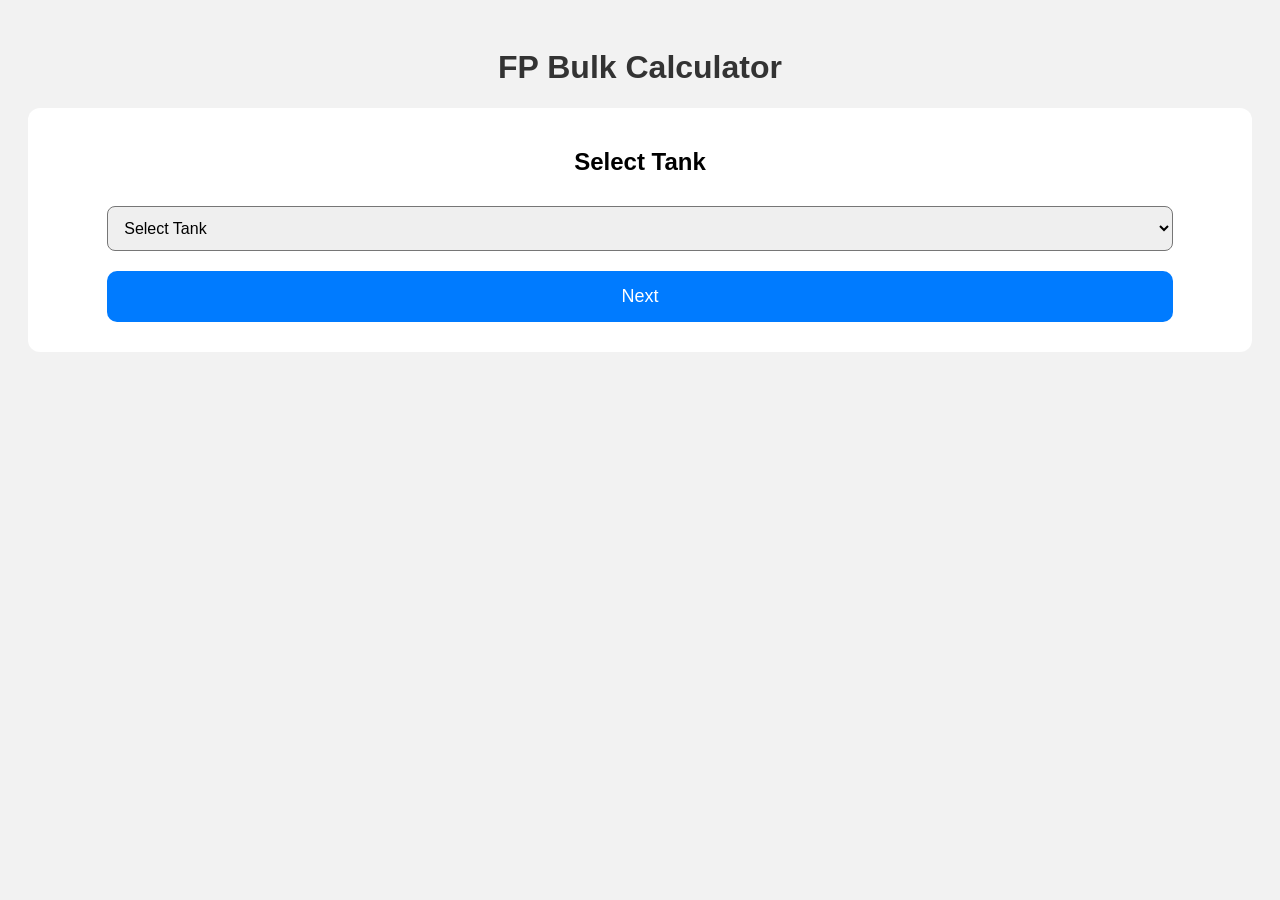
==== commit b86fea95: "Update index.html" ====
--- a/index.html
+++ b/index.html
@@ -1,29 +1,26 @@
 <!DOCTYPE html>
 <html>
 <head>
-  <title>FP Bulk Calculator Pro</title>
+  <title>FP Bulk Calculator</title>
 
   <style>
 
     body{
       font-family: Arial;
-      background:#121212;
-      color:white;
+      background:#f2f2f2;
       padding:20px;
       text-align:center;
-      margin:0;
-    }
-
-    h1,h2,h3{
-      color:#00ff99;
+    }
+
+    h1{
+      color:#333;
     }
 
     .box{
-      background:#1e1e1e;
+      background:white;
       padding:20px;
       margin-top:20px;
-      border-radius:15px;
-      box-shadow:0 0 10px rgba(0,0,0,0.5);
+      border-radius:12px;
     }
 
     button{
@@ -33,13 +30,8 @@
       font-size:18px;
       border:none;
       border-radius:10px;
-      background:#00b894;
+      background:#007bff;
       color:white;
-      cursor:pointer;
-    }
-
-    button:hover{
-      background:#019875;
     }
 
     select,input{
@@ -48,7 +40,6 @@
       margin:10px;
       font-size:16px;
       border-radius:8px;
-      border:none;
     }
 
     label{
@@ -58,24 +49,10 @@
     }
 
     #result{
-      text-align:left;
-      padding:10px;
-      line-height:1.8;
-      font-size:18px;
-    }
-
-    table{
-      width:100%;
-      border-collapse:collapse;
+      font-size:24px;
+      color:green;
+      font-weight:bold;
       margin-top:20px;
-    }
-
-    table,th,td{
-      border:1px solid #555;
-    }
-
-    th,td{
-      padding:10px;
     }
 
   </style>
@@ -83,34 +60,19 @@
 
 <body>
 
-<h1>FP Bulk Calculator Pro</h1>
-
-<!-- LOGIN -->
-
-<div class="box" id="loginBox">
-
-  <h2>Login</h2>
-
-  <input type="text" id="operatorName" placeholder="Enter Operator Name">
-
-  <button onclick="login()">Login</button>
-
-</div>
+<h1>FP Bulk Calculator</h1>
 
 <!-- STEP 1 -->
 
-<div class="box" id="step1" style="display:none;">
+<div class="box" id="step1">
 
   <h2>Select Tank</h2>
 
   <select id="tank">
 
     <option value="">Select Tank</option>
-
     <option value="fp01">FP01</option>
-
     <option value="fp02">FP02 / Ronchi</option>
-
     <option value="fp03">FP03</option>
 
   </select>
@@ -127,8 +89,6 @@
 
   <div id="lineContainer"></div>
 
-  <button onclick="backTo1()">Back</button>
-
   <button onclick="goToSKU()">Next</button>
 
 </div>
@@ -141,8 +101,6 @@
 
   <div id="skuContainer"></div>
 
-  <button onclick="backTo2()">Back</button>
-
   <button onclick="goToHours()">Next</button>
 
 </div>
@@ -151,12 +109,10 @@
 
 <div class="box" id="step4" style="display:none;">
 
-  <h2>Running Hours</h2>
+  <h2>Enter Running Hours</h2>
 
   <input type="number" id="hours" placeholder="Enter Hours">
 
-  <button onclick="backTo3()">Back</button>
-
   <button onclick="calculateBulk()">Calculate</button>
 
 </div>
@@ -165,54 +121,21 @@
 
 <div class="box" id="step5" style="display:none;">
 
-  <h2>Production Result</h2>
+  <h2>Result</h2>
 
   <div id="result"></div>
 
-  <button onclick="downloadPDF()">Download PDF</button>
-
-  <button onclick="downloadExcel()">Download Excel</button>
-
-  <button onclick="resetAll()">Reset</button>
-
-</div>
-
-<!-- HISTORY -->
-
-<div class="box">
-
-  <h2>Production History</h2>
-
-  <table>
-
-    <thead>
-
-      <tr>
-
-        <th>Operator</th>
-        <th>Tank</th>
-        <th>Hours</th>
-        <th>Total MT</th>
-
-      </tr>
-
-    </thead>
-
-    <tbody id="historyTable"></tbody>
-
-  </table>
-
 </div>
 
 <script>
 
 const lineData = {
 
-  fp01:["Pouch01","Pouch02","Pouch03"],
-
-  fp02:["Ronchi Filler","Sachet01","Sachet02","Sachet03"],
-
-  fp03:["Pouch04","Pouch05","Pouch06"]
+  fp01: ["Pouch01","Pouch02","Pouch03"],
+
+  fp02: ["Ronchi Filler","Sachet01","Sachet02","Sachet03"],
+
+  fp03: ["Pouch04","Pouch05","Pouch06"]
 
 };
 
@@ -244,25 +167,6 @@
 `;
 
 let selectedLines = [];
-
-let operator = "";
-
-let finalResultText = "";
-
-function login(){
-
-  operator = document.getElementById("operatorName").value;
-
-  if(operator == ""){
-    alert("Enter Operator Name");
-    return;
-  }
-
-  document.getElementById("loginBox").style.display = "none";
-
-  document.getElementById("step1").style.display = "block";
-
-}
 
 function goToLines(){
 
@@ -315,7 +219,7 @@
 
   let html = "";
 
-  selectedLines.forEach(function(line){
+  selectedLines.forEach(function(line,index){
 
     html += `
       <label>${line}</label>
@@ -367,122 +271,29 @@
 
   let total = 0;
 
-  let summary = "";
-
   let allSku = document.querySelectorAll(".skuSelect");
 
-  allSku.forEach(function(drop,index){
+  allSku.forEach(function(drop){
 
     total += Number(drop.value);
 
-    let skuName = drop.options[drop.selectedIndex].text;
-
-    summary += `
-      ${selectedLines[index]} → ${skuName}<br>
-    `;
-
   });
 
   total = total * hours;
 
   let mt = total / 1000;
 
-  mt = mt.toFixed(2);
-
-  let tank = document.getElementById("tank").value.toUpperCase();
-
-  finalResultText = `
-
-    Operator : ${operator}<br><br>
-
-    Tank : ${tank}<br><br>
-
-    ${summary}<br>
-
-    Running Hours : ${hours}<br><br>
-
-    Total Bulk :
-    ${total.toLocaleString()} KG<br><br>
-
-    Total Bulk :
-    ${mt} MT
-
-  `;
-
   document.getElementById("step5").style.display = "block";
 
-  document.getElementById("result").innerHTML = finalResultText;
-
-  addHistory(operator,tank,hours,mt);
-
-}
-
-function addHistory(operator,tank,hours,mt){
-
-  let row = `
-    <tr>
-      <td>${operator}</td>
-      <td>${tank}</td>
-      <td>${hours}</td>
-      <td>${mt}</td>
-    </tr>
-  `;
-
-  document.getElementById("historyTable").innerHTML += row;
-
-}
-
-function resetAll(){
-
-  location.reload();
-
-}
-
-function backTo1(){
-
-  document.getElementById("step2").style.display = "none";
-
-}
-
-function backTo2(){
-
-  document.getElementById("step3").style.display = "none";
-
-}
-
-function backTo3(){
-
-  document.getElementById("step4").style.display = "none";
-
-}
-
-function downloadPDF(){
-
-  let content = document.getElementById("result").innerText;
-
-  let win = window.open();
-
-  win.document.write("<h1>FP Bulk Report</h1>");
-
-  win.document.write("<p>"+content+"</p>");
-
-  win.print();
-
-}
-
-function downloadExcel(){
-
-  let table = document.querySelector("table").outerHTML;
-
-  let url = 'data:application/vnd.ms-excel,' + encodeURIComponent(table);
-
-  let link = document.createElement("a");
-
-  link.href = url;
-
-  link.download = "production_history.xls";
-
-  link.click();
+  document.getElementById("result").innerHTML =
+
+  "Total Bulk = " +
+  total.toLocaleString() +
+  " KG <br><br>" +
+
+  "Total Bulk = " +
+  mt.toFixed(2) +
+  " MT";
 
 }
 
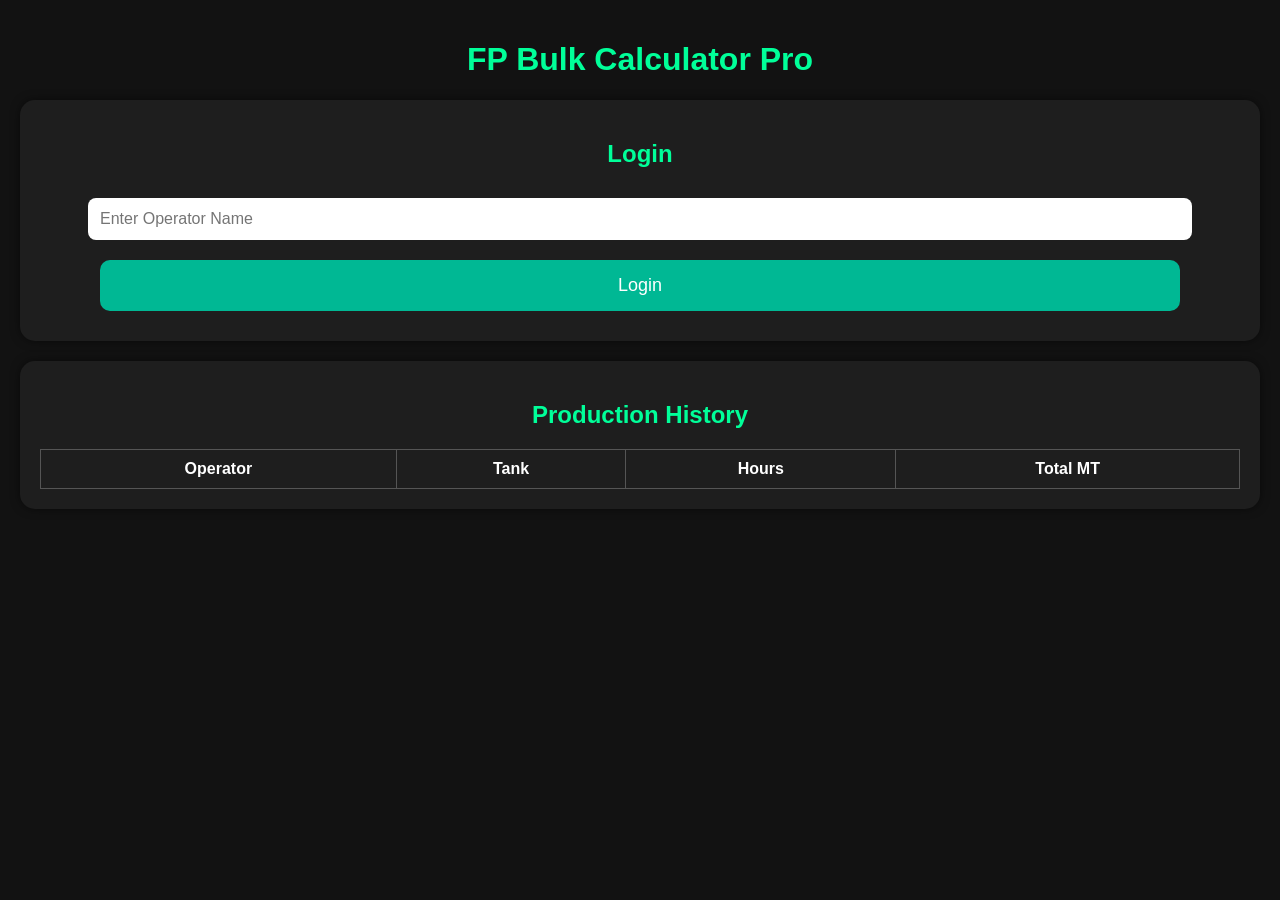
==== commit 4cc5bee0: "Update index.html" ====
--- a/index.html
+++ b/index.html
@@ -1,26 +1,29 @@
 <!DOCTYPE html>
 <html>
 <head>
-  <title>FP Bulk Calculator</title>
+  <title>FP Bulk Calculator Pro</title>
 
   <style>
 
     body{
       font-family: Arial;
-      background:#f2f2f2;
+      background:#121212;
+      color:white;
       padding:20px;
       text-align:center;
-    }
-
-    h1{
-      color:#333;
+      margin:0;
+    }
+
+    h1,h2,h3{
+      color:#00ff99;
     }
 
     .box{
-      background:white;
+      background:#1e1e1e;
       padding:20px;
       margin-top:20px;
-      border-radius:12px;
+      border-radius:15px;
+      box-shadow:0 0 10px rgba(0,0,0,0.5);
     }
 
     button{
@@ -30,8 +33,13 @@
       font-size:18px;
       border:none;
       border-radius:10px;
-      background:#007bff;
+      background:#00b894;
       color:white;
+      cursor:pointer;
+    }
+
+    button:hover{
+      background:#019875;
     }
 
     select,input{
@@ -40,6 +48,7 @@
       margin:10px;
       font-size:16px;
       border-radius:8px;
+      border:none;
     }
 
     label{
@@ -49,10 +58,24 @@
     }
 
     #result{
-      font-size:24px;
-      color:green;
-      font-weight:bold;
+      text-align:left;
+      padding:10px;
+      line-height:1.8;
+      font-size:18px;
+    }
+
+    table{
+      width:100%;
+      border-collapse:collapse;
       margin-top:20px;
+    }
+
+    table,th,td{
+      border:1px solid #555;
+    }
+
+    th,td{
+      padding:10px;
     }
 
   </style>
@@ -60,19 +83,34 @@
 
 <body>
 
-<h1>FP Bulk Calculator</h1>
+<h1>FP Bulk Calculator Pro</h1>
+
+<!-- LOGIN -->
+
+<div class="box" id="loginBox">
+
+  <h2>Login</h2>
+
+  <input type="text" id="operatorName" placeholder="Enter Operator Name">
+
+  <button onclick="login()">Login</button>
+
+</div>
 
 <!-- STEP 1 -->
 
-<div class="box" id="step1">
+<div class="box" id="step1" style="display:none;">
 
   <h2>Select Tank</h2>
 
   <select id="tank">
 
     <option value="">Select Tank</option>
+
     <option value="fp01">FP01</option>
+
     <option value="fp02">FP02 / Ronchi</option>
+
     <option value="fp03">FP03</option>
 
   </select>
@@ -89,6 +127,8 @@
 
   <div id="lineContainer"></div>
 
+  <button onclick="backTo1()">Back</button>
+
   <button onclick="goToSKU()">Next</button>
 
 </div>
@@ -101,6 +141,8 @@
 
   <div id="skuContainer"></div>
 
+  <button onclick="backTo2()">Back</button>
+
   <button onclick="goToHours()">Next</button>
 
 </div>
@@ -109,10 +151,12 @@
 
 <div class="box" id="step4" style="display:none;">
 
-  <h2>Enter Running Hours</h2>
+  <h2>Running Hours</h2>
 
   <input type="number" id="hours" placeholder="Enter Hours">
 
+  <button onclick="backTo3()">Back</button>
+
   <button onclick="calculateBulk()">Calculate</button>
 
 </div>
@@ -121,21 +165,54 @@
 
 <div class="box" id="step5" style="display:none;">
 
-  <h2>Result</h2>
+  <h2>Production Result</h2>
 
   <div id="result"></div>
 
+  <button onclick="downloadPDF()">Download PDF</button>
+
+  <button onclick="downloadExcel()">Download Excel</button>
+
+  <button onclick="resetAll()">Reset</button>
+
+</div>
+
+<!-- HISTORY -->
+
+<div class="box">
+
+  <h2>Production History</h2>
+
+  <table>
+
+    <thead>
+
+      <tr>
+
+        <th>Operator</th>
+        <th>Tank</th>
+        <th>Hours</th>
+        <th>Total MT</th>
+
+      </tr>
+
+    </thead>
+
+    <tbody id="historyTable"></tbody>
+
+  </table>
+
 </div>
 
 <script>
 
 const lineData = {
 
-  fp01: ["Pouch01","Pouch02","Pouch03"],
-
-  fp02: ["Ronchi Filler","Sachet01","Sachet02","Sachet03"],
-
-  fp03: ["Pouch04","Pouch05","Pouch06"]
+  fp01:["Pouch01","Pouch02","Pouch03"],
+
+  fp02:["Ronchi Filler","Sachet01","Sachet02","Sachet03"],
+
+  fp03:["Pouch04","Pouch05","Pouch06"]
 
 };
 
@@ -167,6 +244,25 @@
 `;
 
 let selectedLines = [];
+
+let operator = "";
+
+let finalResultText = "";
+
+function login(){
+
+  operator = document.getElementById("operatorName").value;
+
+  if(operator == ""){
+    alert("Enter Operator Name");
+    return;
+  }
+
+  document.getElementById("loginBox").style.display = "none";
+
+  document.getElementById("step1").style.display = "block";
+
+}
 
 function goToLines(){
 
@@ -219,7 +315,7 @@
 
   let html = "";
 
-  selectedLines.forEach(function(line,index){
+  selectedLines.forEach(function(line){
 
     html += `
       <label>${line}</label>
@@ -271,33 +367,126 @@
 
   let total = 0;
 
+  let summary = "";
+
   let allSku = document.querySelectorAll(".skuSelect");
 
-  allSku.forEach(function(drop){
+  allSku.forEach(function(drop,index){
 
     total += Number(drop.value);
 
+    let skuName = drop.options[drop.selectedIndex].text;
+
+    summary += `
+      ${selectedLines[index]} → ${skuName}<br>
+    `;
+
   });
 
   total = total * hours;
 
   let mt = total / 1000;
 
+  mt = mt.toFixed(2);
+
+  let tank = document.getElementById("tank").value.toUpperCase();
+
+  finalResultText = `
+
+    Operator : ${operator}<br><br>
+
+    Tank : ${tank}<br><br>
+
+    ${summary}<br>
+
+    Running Hours : ${hours}<br><br>
+
+    Total Bulk :
+    ${total.toLocaleString()} KG<br><br>
+
+    Total Bulk :
+    ${mt} MT
+
+  `;
+
   document.getElementById("step5").style.display = "block";
 
-  document.getElementById("result").innerHTML =
-
-  "Total Bulk = " +
-  total.toLocaleString() +
-  " KG <br><br>" +
-
-  "Total Bulk = " +
-  mt.toFixed(2) +
-  " MT";
+  document.getElementById("result").innerHTML = finalResultText;
+
+  addHistory(operator,tank,hours,mt);
+
+}
+
+function addHistory(operator,tank,hours,mt){
+
+  let row = `
+    <tr>
+      <td>${operator}</td>
+      <td>${tank}</td>
+      <td>${hours}</td>
+      <td>${mt}</td>
+    </tr>
+  `;
+
+  document.getElementById("historyTable").innerHTML += row;
+
+}
+
+function resetAll(){
+
+  location.reload();
+
+}
+
+function backTo1(){
+
+  document.getElementById("step2").style.display = "none";
+
+}
+
+function backTo2(){
+
+  document.getElementById("step3").style.display = "none";
+
+}
+
+function backTo3(){
+
+  document.getElementById("step4").style.display = "none";
+
+}
+
+function downloadPDF(){
+
+  let content = document.getElementById("result").innerText;
+
+  let win = window.open();
+
+  win.document.write("<h1>FP Bulk Report</h1>");
+
+  win.document.write("<p>"+content+"</p>");
+
+  win.print();
+
+}
+
+function downloadExcel(){
+
+  let table = document.querySelector("table").outerHTML;
+
+  let url = 'data:application/vnd.ms-excel,' + encodeURIComponent(table);
+
+  let link = document.createElement("a");
+
+  link.href = url;
+
+  link.download = "production_history.xls";
+
+  link.click();
 
 }
 
 </script>
 
 </body>
-</html>
+  </html>
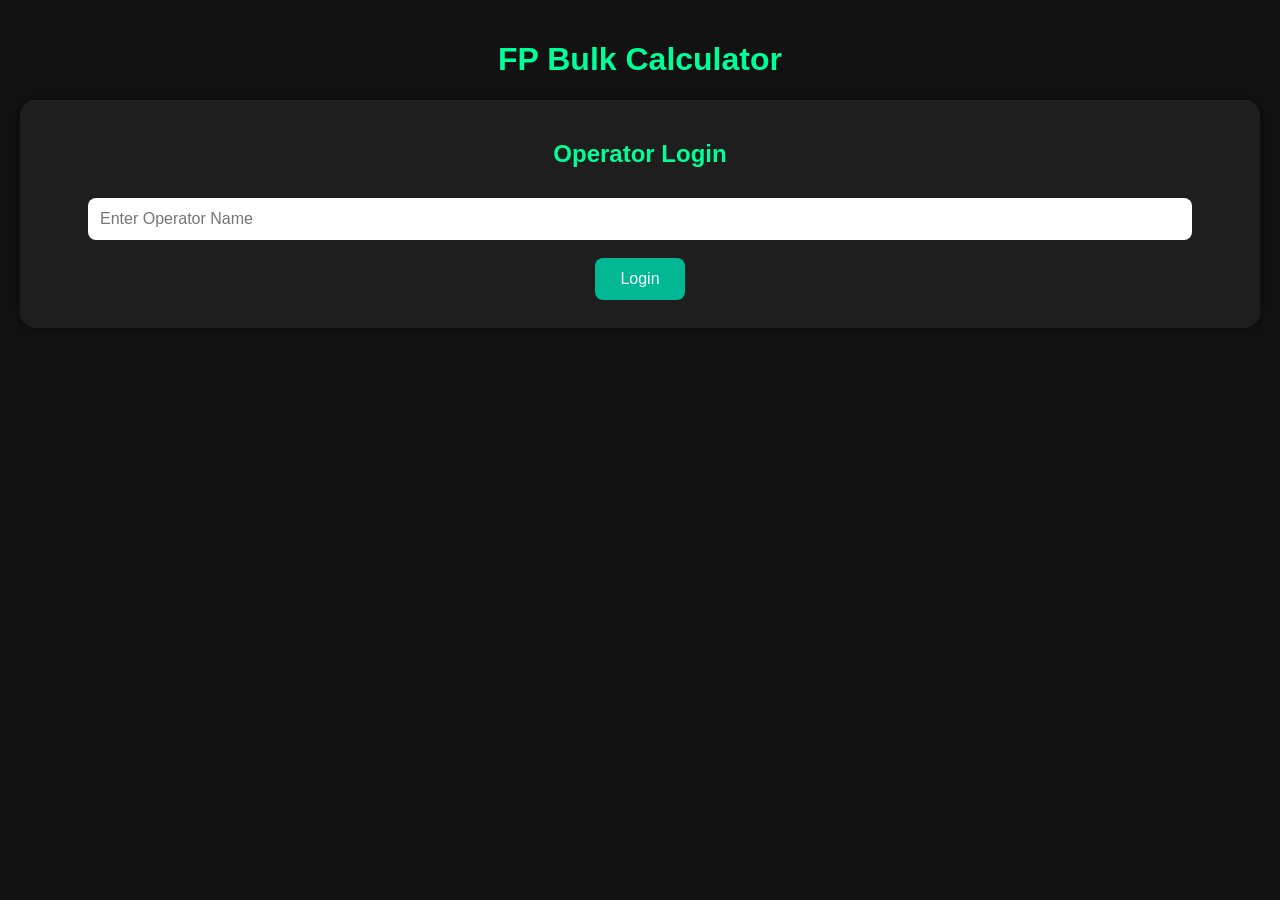
==== commit 0e249331: "Update index.html" ====
--- a/index.html
+++ b/index.html
@@ -1,103 +1,26 @@
 <!DOCTYPE html>
 <html>
 <head>
-  <title>FP Bulk Calculator Pro</title>
 
-  <style>
+  <title>FP Bulk Calculator</title>
 
-    body{
-      font-family: Arial;
-      background:#121212;
-      color:white;
-      padding:20px;
-      text-align:center;
-      margin:0;
-    }
+  <link rel="stylesheet" href="style.css">
 
-    h1,h2,h3{
-      color:#00ff99;
-    }
-
-    .box{
-      background:#1e1e1e;
-      padding:20px;
-      margin-top:20px;
-      border-radius:15px;
-      box-shadow:0 0 10px rgba(0,0,0,0.5);
-    }
-
-    button{
-      width:90%;
-      padding:15px;
-      margin:10px;
-      font-size:18px;
-      border:none;
-      border-radius:10px;
-      background:#00b894;
-      color:white;
-      cursor:pointer;
-    }
-
-    button:hover{
-      background:#019875;
-    }
-
-    select,input{
-      width:90%;
-      padding:12px;
-      margin:10px;
-      font-size:16px;
-      border-radius:8px;
-      border:none;
-    }
-
-    label{
-      display:block;
-      margin:10px;
-      font-size:18px;
-    }
-
-    #result{
-      text-align:left;
-      padding:10px;
-      line-height:1.8;
-      font-size:18px;
-    }
-
-    table{
-      width:100%;
-      border-collapse:collapse;
-      margin-top:20px;
-    }
-
-    table,th,td{
-      border:1px solid #555;
-    }
-
-    th,td{
-      padding:10px;
-    }
-
-  </style>
 </head>
 
 <body>
 
-<h1>FP Bulk Calculator Pro</h1>
-
-<!-- LOGIN -->
+<h1>FP Bulk Calculator</h1>
 
 <div class="box" id="loginBox">
 
-  <h2>Login</h2>
+  <h2>Operator Login</h2>
 
   <input type="text" id="operatorName" placeholder="Enter Operator Name">
 
   <button onclick="login()">Login</button>
 
 </div>
-
-<!-- STEP 1 -->
 
 <div class="box" id="step1" style="display:none;">
 
@@ -115,11 +38,9 @@
 
   </select>
 
-  <button onclick="goToLines()">Next</button>
+  <button class="smallBtn" onclick="goToLines()">Next</button>
 
 </div>
-
-<!-- STEP 2 -->
 
 <div class="box" id="step2" style="display:none;">
 
@@ -127,13 +48,11 @@
 
   <div id="lineContainer"></div>
 
-  <button onclick="backTo1()">Back</button>
+  <button class="smallBtn" onclick="backTo1()">Back</button>
 
-  <button onclick="goToSKU()">Next</button>
+  <button class="smallBtn" onclick="goToSKU()">Next</button>
 
 </div>
-
-<!-- STEP 3 -->
 
 <div class="box" id="step3" style="display:none;">
 
@@ -141,13 +60,11 @@
 
   <div id="skuContainer"></div>
 
-  <button onclick="backTo2()">Back</button>
+  <button class="smallBtn" onclick="backTo2()">Back</button>
 
-  <button onclick="goToHours()">Next</button>
+  <button class="smallBtn" onclick="goToHours()">Next</button>
 
 </div>
-
-<!-- STEP 4 -->
 
 <div class="box" id="step4" style="display:none;">
 
@@ -155,338 +72,23 @@
 
   <input type="number" id="hours" placeholder="Enter Hours">
 
-  <button onclick="backTo3()">Back</button>
+  <button class="smallBtn" onclick="backTo3()">Back</button>
 
-  <button onclick="calculateBulk()">Calculate</button>
+  <button class="smallBtn" onclick="calculateBulk()">Calculate</button>
 
 </div>
 
-<!-- RESULT -->
-
 <div class="box" id="step5" style="display:none;">
 
-  <h2>Production Result</h2>
+  <h2>Result</h2>
 
   <div id="result"></div>
 
-  <button onclick="downloadPDF()">Download PDF</button>
-
-  <button onclick="downloadExcel()">Download Excel</button>
-
-  <button onclick="resetAll()">Reset</button>
+  <button class="smallBtn" onclick="resetAll()">Reset</button>
 
 </div>
 
-<!-- HISTORY -->
-
-<div class="box">
-
-  <h2>Production History</h2>
-
-  <table>
-
-    <thead>
-
-      <tr>
-
-        <th>Operator</th>
-        <th>Tank</th>
-        <th>Hours</th>
-        <th>Total MT</th>
-
-      </tr>
-
-    </thead>
-
-    <tbody id="historyTable"></tbody>
-
-  </table>
-
-</div>
-
-<script>
-
-const lineData = {
-
-  fp01:["Pouch01","Pouch02","Pouch03"],
-
-  fp02:["Ronchi Filler","Sachet01","Sachet02","Sachet03"],
-
-  fp03:["Pouch04","Pouch05","Pouch06"]
-
-};
-
-const skuOptions = `
-
-<option value="0">Select SKU</option>
-
-<option value="165">0.05kg (55)</option>
-<option value="300">0.05kg (100)</option>
-
-<option value="3900">0.5kg (130)</option>
-
-<option value="6630">0.85kg (130)</option>
-
-<option value="2400">1kg (40)</option>
-
-<option value="7800">1kg (130)</option>
-
-<option value="3720">2kg (31)</option>
-
-<option value="8250">2.5kg (55)</option>
-
-<option value="4500">3kg (25)</option>
-
-<option value="4800">3.2kg (25)</option>
-
-<option value="5040">4kg (21)</option>
-
-`;
-
-let selectedLines = [];
-
-let operator = "";
-
-let finalResultText = "";
-
-function login(){
-
-  operator = document.getElementById("operatorName").value;
-
-  if(operator == ""){
-    alert("Enter Operator Name");
-    return;
-  }
-
-  document.getElementById("loginBox").style.display = "none";
-
-  document.getElementById("step1").style.display = "block";
-
-}
-
-function goToLines(){
-
-  let tank = document.getElementById("tank").value;
-
-  if(tank == ""){
-    alert("Select Tank");
-    return;
-  }
-
-  document.getElementById("step2").style.display = "block";
-
-  let lines = lineData[tank];
-
-  let html = "";
-
-  lines.forEach(function(line){
-
-    html += `
-      <label>
-      <input type="checkbox" value="${line}">
-      ${line}
-      </label>
-    `;
-
-  });
-
-  document.getElementById("lineContainer").innerHTML = html;
-
-}
-
-function goToSKU(){
-
-  selectedLines = [];
-
-  let checkboxes = document.querySelectorAll("#lineContainer input[type='checkbox']:checked");
-
-  if(checkboxes.length == 0){
-    alert("Select At Least One Line");
-    return;
-  }
-
-  checkboxes.forEach(function(cb){
-
-    selectedLines.push(cb.value);
-
-  });
-
-  document.getElementById("step3").style.display = "block";
-
-  let html = "";
-
-  selectedLines.forEach(function(line){
-
-    html += `
-      <label>${line}</label>
-
-      <select class="skuSelect">
-
-      ${skuOptions}
-
-      </select>
-    `;
-
-  });
-
-  document.getElementById("skuContainer").innerHTML = html;
-
-}
-
-function goToHours(){
-
-  let allSku = document.querySelectorAll(".skuSelect");
-
-  let valid = true;
-
-  allSku.forEach(function(drop){
-
-    if(drop.value == "0"){
-      valid = false;
-    }
-
-  });
-
-  if(!valid){
-    alert("Select SKU For All Lines");
-    return;
-  }
-
-  document.getElementById("step4").style.display = "block";
-
-}
-
-function calculateBulk(){
-
-  let hours = Number(document.getElementById("hours").value);
-
-  if(hours <= 0){
-    alert("Enter Valid Hours");
-    return;
-  }
-
-  let total = 0;
-
-  let summary = "";
-
-  let allSku = document.querySelectorAll(".skuSelect");
-
-  allSku.forEach(function(drop,index){
-
-    total += Number(drop.value);
-
-    let skuName = drop.options[drop.selectedIndex].text;
-
-    summary += `
-      ${selectedLines[index]} → ${skuName}<br>
-    `;
-
-  });
-
-  total = total * hours;
-
-  let mt = total / 1000;
-
-  mt = mt.toFixed(2);
-
-  let tank = document.getElementById("tank").value.toUpperCase();
-
-  finalResultText = `
-
-    Operator : ${operator}<br><br>
-
-    Tank : ${tank}<br><br>
-
-    ${summary}<br>
-
-    Running Hours : ${hours}<br><br>
-
-    Total Bulk :
-    ${total.toLocaleString()} KG<br><br>
-
-    Total Bulk :
-    ${mt} MT
-
-  `;
-
-  document.getElementById("step5").style.display = "block";
-
-  document.getElementById("result").innerHTML = finalResultText;
-
-  addHistory(operator,tank,hours,mt);
-
-}
-
-function addHistory(operator,tank,hours,mt){
-
-  let row = `
-    <tr>
-      <td>${operator}</td>
-      <td>${tank}</td>
-      <td>${hours}</td>
-      <td>${mt}</td>
-    </tr>
-  `;
-
-  document.getElementById("historyTable").innerHTML += row;
-
-}
-
-function resetAll(){
-
-  location.reload();
-
-}
-
-function backTo1(){
-
-  document.getElementById("step2").style.display = "none";
-
-}
-
-function backTo2(){
-
-  document.getElementById("step3").style.display = "none";
-
-}
-
-function backTo3(){
-
-  document.getElementById("step4").style.display = "none";
-
-}
-
-function downloadPDF(){
-
-  let content = document.getElementById("result").innerText;
-
-  let win = window.open();
-
-  win.document.write("<h1>FP Bulk Report</h1>");
-
-  win.document.write("<p>"+content+"</p>");
-
-  win.print();
-
-}
-
-function downloadExcel(){
-
-  let table = document.querySelector("table").outerHTML;
-
-  let url = 'data:application/vnd.ms-excel,' + encodeURIComponent(table);
-
-  let link = document.createElement("a");
-
-  link.href = url;
-
-  link.download = "production_history.xls";
-
-  link.click();
-
-}
-
-</script>
+<script src="script.js"></script>
 
 </body>
-  </html>
+</html>
--- a/style.css
+++ b/style.css
@@ -0,0 +1,75 @@
+body{
+  font-family:Arial;
+  background:#121212;
+  color:white;
+  padding:20px;
+  margin:0;
+  text-align:center;
+}
+
+h1,h2,h3{
+  color:#00ff99;
+}
+
+.box{
+  background:#1e1e1e;
+  padding:20px;
+  margin-top:20px;
+  border-radius:15px;
+  box-shadow:0 0 10px rgba(0,0,0,0.5);
+}
+
+input,select{
+  width:90%;
+  padding:12px;
+  margin:10px;
+  border:none;
+  border-radius:8px;
+  font-size:16px;
+}
+
+button{
+  padding:12px 25px;
+  margin:8px;
+  border:none;
+  border-radius:8px;
+  background:#00b894;
+  color:white;
+  font-size:16px;
+  cursor:pointer;
+}
+
+button:hover{
+  background:#019875;
+}
+
+.smallBtn{
+  width:auto;
+  min-width:120px;
+}
+
+label{
+  display:block;
+  margin:10px;
+  font-size:18px;
+}
+
+#result{
+  text-align:left;
+  line-height:1.8;
+  font-size:18px;
+}
+
+table{
+  width:100%;
+  border-collapse:collapse;
+  margin-top:20px;
+}
+
+table,th,td{
+  border:1px solid #555;
+}
+
+th,td{
+  padding:10px;
+}
